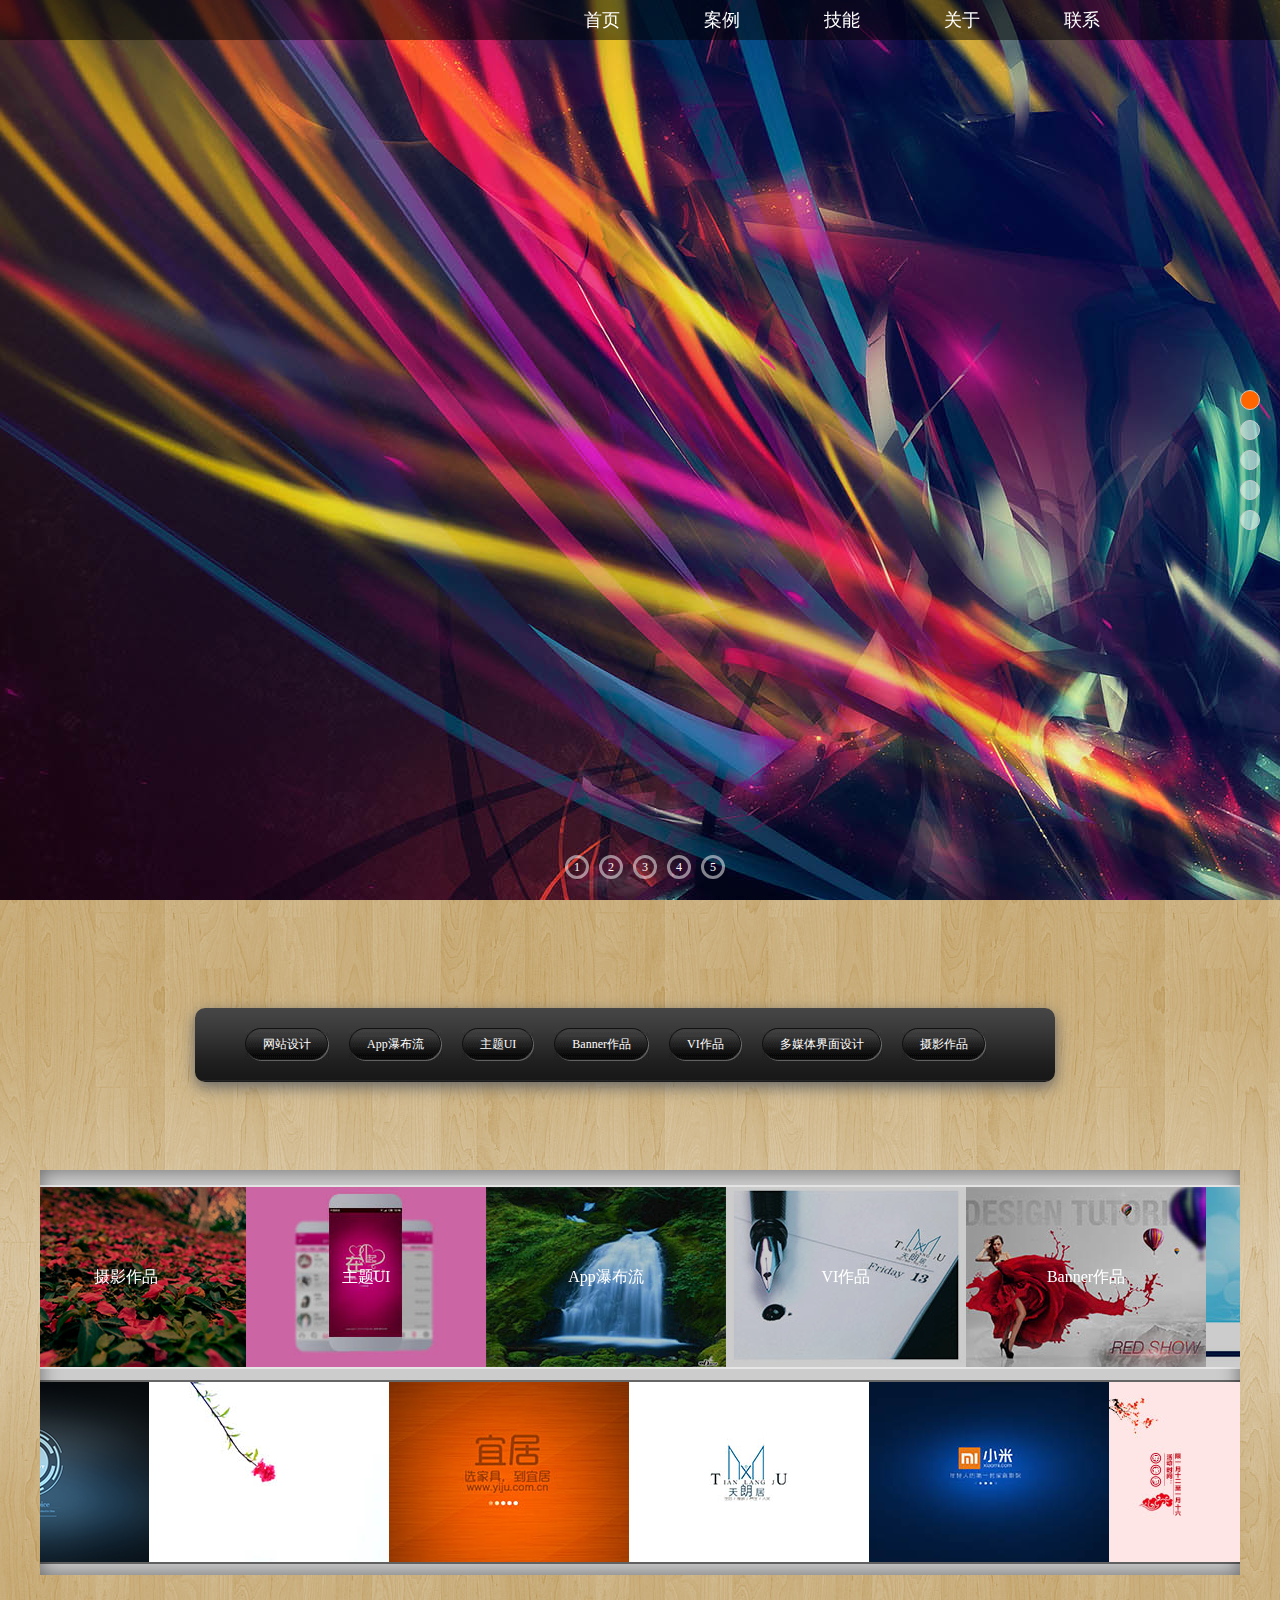
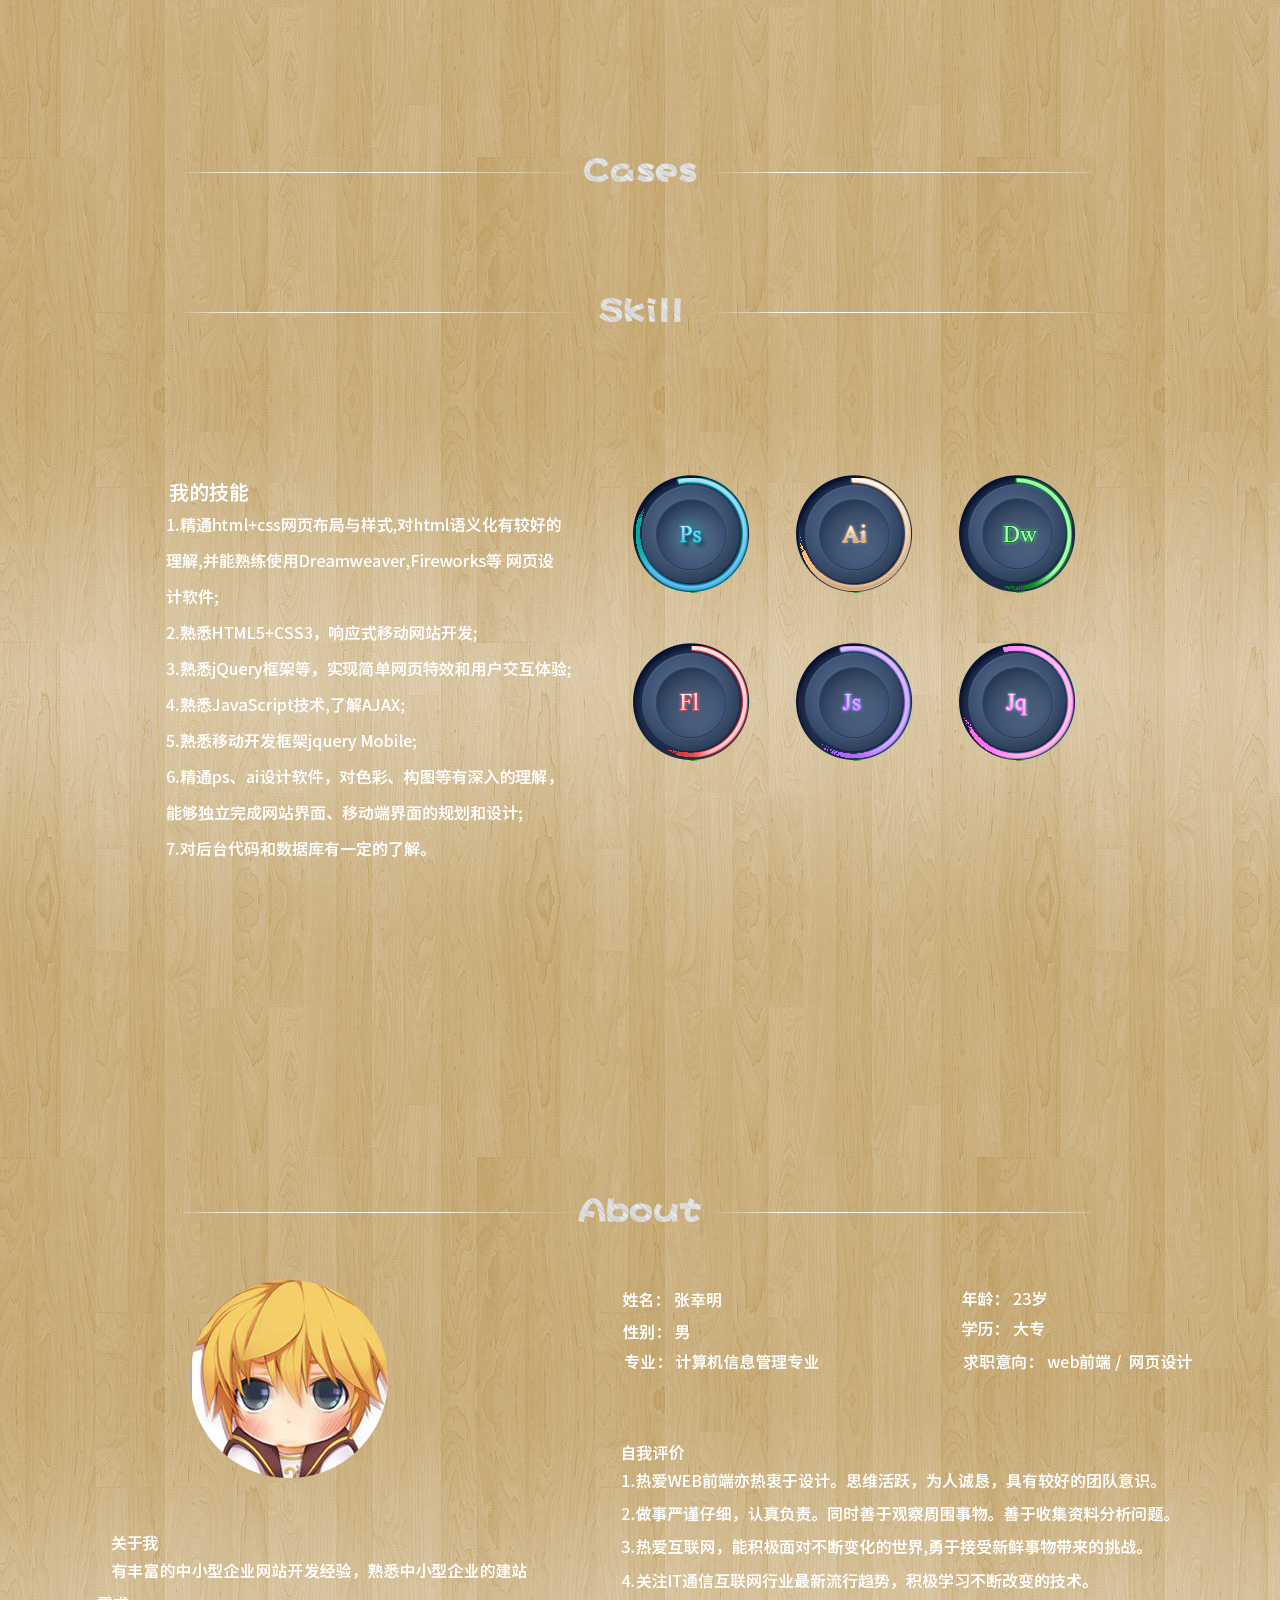
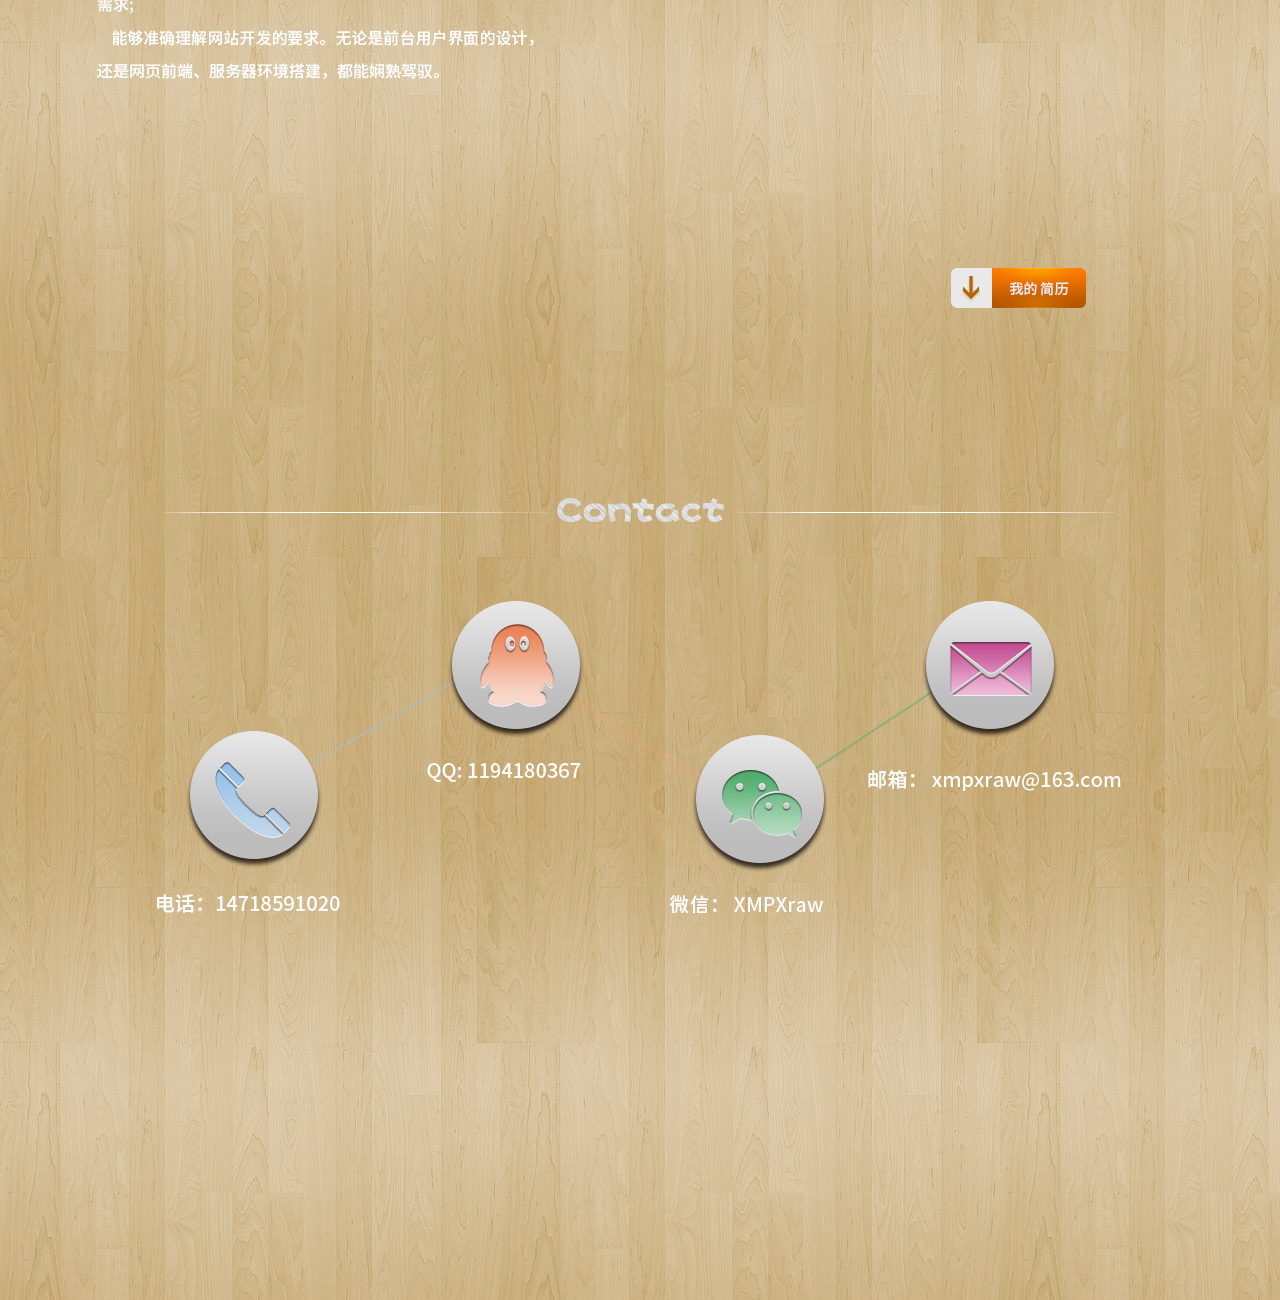
==== index.html @ d42488a0 "上传" ====
<!doctype html>
<html>
<head>
<meta charset="utf-8">
<title>张幸明--个人网站</title>
	<link rel="stylesheet" href="css/index.css" type="text/css">
	<script type="text/javascript" src="javascript/jquery-1.11.1.min.js"></script>
    <script type="text/javascript" src="javascript/jquery-1.7.2.min.js"></script>
	<script type="text/javascript" src="javascript/jquery.mousewheel.min.js"></script>
    <script type="text/javascript" src="javascript/index.js"></script>
    <link rel="shortcut icon" href="bitbug_favicon.ico">
</head>
<body>
	<div class="con">
<!--页面一开始-->
    	<div class="page1">
        	
        	<ul>
            	<li><img src="images/banner01.jpg" width="1920" height="1200"></li>
                <li><img src="images/banner02.jpg" width="1920" height="1200"></li>
                <li><img src="images/banner03.jpg" width="1920" height="1200"></li>
                <li><img src="images/banner04.jpg" width="1920" height="1200"></li>
                <li><img src="images/banner05.jpg" width="1920" height="1200"></li>
            </ul>
            <ol class="pgOl">
            	<li class="pgolLi">1</li>
            	<li>2</li>
            	<li>3</li>
            	<li>4</li>
            	<li>5</li>
            </ol>
        </div>
<!--页面一结束-->
         
<!--页面二开始-->   
    	<div class="page2">
        <div class="pg2C"><img src="images/cases.png" width="960" height="60"></div>
        <!--滑动门导航开始-->
        	<div class="nav02">
                <ul>                    
                    <li><a href="#" class="aa"><span>网站设计</span></a></li>                   
                    <li><a href="ppl.html" target="_blank"><span>App瀑布流</span></a></li>
                    <li><a href="app--zhanshi.html" target="_blank" ><span>主题UI</span></a></li>
                    <li><a href="#" class="ee"><span>Banner作品</span></a></li>
                    <li><a href="#" class="dd"><span>VI作品</span></a></li>
                    <li><a href="#" class="hh"><span>多媒体界面设计</span></a></li>
                    <li class="navLi07"><a href="photo.html" target="_blank"><span>摄影作品</span></a></li>
                </ul>
                <figure>
                	<audio src="images/music/a1.mp3"></audio>
                    <audio src="images/music/a2.mp3"></audio>
                    <audio src="images/music/a3.mp3"></audio>
                    <audio src="images/music/a4.mp3"></audio>
                    <audio src="images/music/a5.mp3"></audio>
                    <audio src="images/music/a6.mp3"></audio>
                    <audio src="images/music/a7.mp3"></audio>
                </figure>
		  </div>
           <!--滑动门导航结束-->
        	<div class="pg2Zp">            
            	<div class="pg2Up">
                 <!--无缝链接导航1开始-->
                    <ul class="pg2Up01">
                        <li><a href="photo.html" class="a"><img src="images/small-banner-01.jpg" width="240" height="180"><p>摄影作品</p></a><div class="heise"></div></li>
                        <li><a href="app--zhanshi.html" class="b"><img src="images/small-banner-02.jpg" width="240" height="180"><p>主题UI</p></a><div class="heise"></div></li>
                        <li><a href="ppl.html" class="c"><img src="images/small-banner-03.jpg" width="240" height="180"><p>App瀑布流</p></a><div class="heise"></div></li>
                        <li><a href="javascript:;" class="d"><img src="images/small-banner-04.jpg" width="240" height="180"><p>VI作品</p></a><div class="heise"></div></li>
                        <li><a href="javascript:;" class="e"><img src="images/small-banner-05.jpg" width="240" height="180"><p>Banner作品</p></a><div class="heise"></div></li>
                        <li><a href="javascript:;" class="f"><img src="images/small-banner-06.jpg" width="240" height="180"><p>网站设计</p></a><div class="heise"></div></li>
                        <li><a href="javascript:;" class="h"><img src="images/small-banner-07.jpg" width="240" height="180"><p>多媒体界面设计</p></a><div class="heise"></div></li>
                    </ul>
                    <!--无缝链接导航1结束-->
                    <!--无缝链接导航2开始-->
                    <ul class="pg2Up02">
                        <li><a href="photo.html" class="a"><img src="images/small-banner02-1.jpg" width="240" height="180"></a></li>
                        <li><a href="ppl.html" class="c"><img src="images/small-banner02-2.jpg" width="240" height="180"></a></li>
                        <li><a href="javascript:;" class="d"><img src="images/small-banner02-3.jpg" width="240" height="180"></a></li>
                        <li><a href="javascript:;" class="h"><img src="images/small-banner02-4.jpg" width="240" height="180"></a></li>
                        <li><a href="javascript:;" class="e"><img src="images/small-banner02-5.jpg" width="240" height="180"></a></li>
                        <li><a href="app--zhanshi.html" class="b"><img src="images/small-banner02-6.jpg" width="240" height="180"></a></li>
                        <li><a href="javascript:;" class="f"><img src="images/small-banner02-7.jpg" width="240" height="180"></a></li>
                    </ul>
                    <!--无缝链接导航2结束-->
                </div>
           
            </div>
<!--vi作品展示开始-->
                <div class="showVi">
                	<a href="javascript:;" class="showviTc">退出</a>
                  	<ul class="showviUl">
						<li>
                        	<a href="images/app-bigger-01.jpg">
                       		 	<img src="images/app-small-01.jpg" width="168" height="124">
                        	</a><br>
						</li> 
                        <li>
                        	<a href="images/app-bigger-02.jpg">
                       		 	<img src="images/app-small-02.jpg" width="168" height="124">
                        	</a><br>
						</li> 
                        <li>
                        	<a href="images/app-bigger-03.jpg">
                       		 	<img src="images/app-small-03.jpg" width="168" height="124">
                        	</a><br>
						</li> 
                        <li>
                        	<a href="images/app-bigger-04.jpg">
                       		 	<img src="images/app-small-04.jpg" width="168" height="124">
                        	</a><br>
						</li>
                        <li>
                        	<a href="images/app-bigger-05.jpg">
                       		 	<img src="images/app-small-05.jpg" width="168" height="124">
                        	</a><br>
						</li> 
                        <li>
                        	<a href="images/app-bigger-06.jpg">
                       		 	<img src="images/app-small-06.jpg" width="168" height="124">
                        	</a><br>
						</li> 
                        <li>
                        	<a href="images/app-bigger-07.jpg">
                       		 	<img src="images/app-small-07.jpg" width="168" height="124">
                        	</a><br>
						</li> 
                        <li>
                        	<a href="images/app-bigger-08.jpg">
                       		 	<img src="images/app-small-08.jpg" width="168" height="124">
                        	</a><br>
						</li> 
                        <li>
                        	<a href="images/app-bigger-09.jpg">
                       		 	<img src="images/app-small-09.jpg" width="168" height="124">
                        	</a><br>
						</li> 
                        <li>
                        	<a href="images/app-bigger-10.jpg">
                       		 	<img src="images/app-small-10.jpg" width="168" height="124">
                        	</a><br>
						</li> 
                        <li>
                        	<a href="images/app-bigger-11.jpg">
                       		 	<img src="images/app-small-11.jpg" width="168" height="124">
                        	</a><br>
						</li> 
                        <li>
                        	<a href="images/app-bigger-12.jpg">
                       		 	<img src="images/app-small-12.jpg" width="168" height="124">
                        	</a><br>
						</li> 
                         <li>
                        	<a href="images/app-bigger-13.jpg">
                       		 	<img src="images/app-small-13.jpg" width="168" height="124">
                        	</a><br>
						</li> 
					</ul> 
                </div>
<!--vi作品展示结束-->
<!--多媒体用户界面作品展示开始-->
		<div class="showXm">
        	<div class="showXm02">
                <a href="javascript:;" class="showxmTc">退出</a>
                <ul class="showxmUl01">
                    <li><img src="images/xiaomi-01.jpg" width="687" height="388"></li>
                    <li><img src="images/xiaomi-02.jpg" width="687" height="388"></li>
                    <li><img src="images/xiaomi-03.jpg" width="687" height="388"></li>
                    <li><img src="images/xiaomi-04.jpg" width="687" height="388"></li>
                    <li><img src="images/xiaomi-05.jpg" width="687" height="388"></li>
                    <li><img src="images/xiaomi-06.jpg" width="687" height="388"></li>
                    <li><img src="images/xiaomi-07.jpg" width="687" height="388"></li>
                    <li><img src="images/xiaomi-08.jpg" width="687" height="388"></li>
                    <li><img src="images/xiaomi-09.jpg" width="687" height="388"></li>
                    <li><img src="images/xiaomi-10.jpg" width="687" height="388"></li>
                    <li><img src="images/xiaomi-11.jpg" width="687" height="388"></li>
                </ul>              
                <ul class="showxmUl02">
                	<li></li>
                	<li></li>
                	<li></li>
                	<li></li>
                	<li></li>
                	<li></li>
                	<li></li>
                	<li></li>
                	<li></li>
                	<li></li>
                	<li></li>
                </ul>            
            </div>
        </div>
<!--多媒体用户界面作品展示结束-->   
<!--网页作品展示开始-->
		<div class="showWangye">
        	<a href="javascript:;" class="showwangyeTc">退出</a>
            <div class="wangyeZs">
            	<ul class="wangyezsUl01">
                	<li><img src="images/wy--01.png" width="667" height="384"></li>
                    <li><img src="images/wy--02.png" width="667" height="384"></li>
                    <li><img src="images/wy--03.png" width="667" height="384"></li>
                    <li><img src="images/wy--04.png" width="667" height="384"></li>
                    <li><img src="images/wy--05.png" width="667" height="384"></li>
                    <li><img src="images/wy--06.png" width="667" height="384"></li>
                    <li><img src="images/wy--07.png" width="667" height="384"></li>
                </ul>
                <ul class="wangyezsUl02">
                	<li></li>
                	<li></li>
                	<li></li>
                	<li></li>
                    <li></li>
                    <li></li>
                    <li></li>
                </ul>            
            </div>
        </div>
<!--网页作品展示结束--> 
<!--banner作品展示开始-->
		<div class="showBanner">
        	<a href="javascript:;" class="showbannerTc">退出</a>
            <div class="bannerZs">
            	<ul class="bannerUl01">
                	 <li class="b1">
                        	<a href="images/bannerzhanshi/big--banner01.png">
                   		 	<img src="images/bannerzhanshi/small--banner01.png" width="175" height="140"> </a><br>
						</li> 
                  <li class="b2">
                        	<a href="images/bannerzhanshi/big--banner02.png">
                   		 	<img src="images/bannerzhanshi/small--banner02.png" width="175" height="140"> </a><br>
						</li> 
                  <li class="b3">
                        	<a href="images/bannerzhanshi/big--banner03.png">
                   		 	<img src="images/bannerzhanshi/small--banner03.png" width="175" height="140"> </a><br>
						</li> 
                  <li class="b4">
                        	<a href="images/bannerzhanshi/big--banner04.png">
                   		 	<img src="images/bannerzhanshi/small--banner04.png" width="175" height="140"> </a><br>
						</li> 
                  <li class="b5">
                        	<a href="images/bannerzhanshi/big--banner05.png">
                   		 	<img src="images/bannerzhanshi/small--banner05.png" width="175" height="140"> </a><br>
						</li> 
                  <li class="b6">
                        	<a href="images/bannerzhanshi/big--banner06.png">
                   		 	<img src="images/bannerzhanshi/small--banner06.png" width="175" height="140"> </a><br>
						</li> 
                  <li class="b7">
                        	<a href="images/bannerzhanshi/big--banner07.png">
                   		 	<img src="images/bannerzhanshi/small--banner07.png" width="175" height="140"> </a><br>
						</li> 
                </ul> 
<!--               
              <div><img src="images/bannerzhanshi/big--01.png" width="457" height="295"></div>
              <div><img src="images/bannerzhanshi/big--02.png" width="332" height="451"></div>
              <div><img src="images/bannerzhanshi/big--06.png" width="828" height="285"></div>
              <div><img src="images/bannerzhanshi/big--07.png" width="827" height="195"></div>
         -->       
          </div>
        </div>
<!--banner作品展示结束-->                     
   	  </div>
<!--页面二结束-->
      
<!--页面三开始-->
    	<div class="page3">
     		<div class="pg3s"><img src="images/skill-02.png" width="960" height="60"></div>
        	<div class="pg3Wz">
       	   		 <img src="images/jinengwenzi.png" width="429" height="411"> </div>
            <div class="jinengtiao">
					<ul class="jn1">
						<li></li>
						<li></li>
						<li></li>
					</ul>
					<ul class="jn2">
						<li></li>
						<li></li>
						<li></li>
					</ul>
					<ul class="jn3">
						<li></li>
						<li></li>
						<li></li>
					</ul>
					<ul class="jn4">
						<li></li>
						<li></li>
						<li></li>
					</ul>
					<ul class="jn5">
						<li></li>
						<li></li>
						<li></li>
					</ul>
					<ul class="jn6">
						<li></li>
						<li></li>
						<li></li>
					</ul>
			</div>
        </div>
<!--页面三结束-->
      
<!--页面四开始-->
    	<div class="page4">
       	  <div class="pg4A"><img src="images/about.png" width="960" height="60"></div>
            <div class="pg4Jn"><img src="images/jinengzhanshi.png" width="1224" height="466"></div>
          <div class="pg4Tx"></div>
          <div class="jianLi"><a href="zhangxingming--resume.docx"><img src="images/anniu.png" width="140" height="45"></a></div>
      </div>
<!--页面四结束-->

<!--页面五开始-->
    	<div class="page5">
     		<div class="pg5C"><img src="images/contact.png" width="960" height="60"></div>
            <div class="pg5Tb">
            	<div class="pg5Tel"></div>
            	<div class="pg5Qq"></div>
            	<div class="pg5Weixin"></div>
            	<div class="pg5Email"></div>
          </div>
        </div>
<!--页面五结束-->
</div> 

<!--侧边小圆点开始-->  
    <ol class="yuanDian">
    	<li class="current"></li>
    	<li></li>
    	<li></li>
    	<li></li>
        <li></li> 
    </ol>
<!--侧边小圆点结束-->  
	
<!--导航开始-->
    <div class="nav">
		<ul class="navUl">
        	<li>首页</li>
        	<li>案例</li>
            <li>技能</li>
            <li>关于</li>
            <li>联系</li>
        </ul>
    </div>	
<!--导航开始-->
    

    
    </div> 
	</body>
</html>
---- css/index.css ----
* { margin: 0; padding: 0; list-style: none; }
	ul{ list-style:none;}
	img { display: block; }
	a { text-decoration: none;}
	body { overflow:hidden;/*清除滚动条*/background: url(../images/background.jpg); }
	.con { width: 100%; transition: all 1s;}
/*侧边小圆点开始*/
	.yuanDian { position:fixed; right:20px; top: 50%; margin: -60px 0 0 0; }
	.yuanDian li { width: 18px; height: 18px; border-radius: 50%; border:1px solid #ccc; background: rgba(255,255,255,0.5); cursor:pointer; margin: 0 0 10px 0; }
	.yuanDian .current { background: #FF6600; }
/*侧边小圆点结束*/
/*第一页开始*/	
	 .page1 { background: #036; width: 100%; height: 100%; overflow: hidden; position: relative;}
	 .page1 ul li { width: 75%; height: 100%; float: left; text-align: center; margin: 0 auto; position: absolute; display: none; }
	 .pgOl { width: 170px;  position: absolute; top: 95%; left: 50%; margin-left: -85px; }
	 .pgOl li { width: 18px; height: 18px; float: left; border-radius: 50%; border:3px solid rgba(255,255,255,0.5); margin: 0 0 0 10px; text-align: center; line-height: 18px; cursor: pointer; font-size: 12px; color: #fff;}
	 .pgOl li:hover { background: rgba(255,255,255,0.5); }
	 .pgolCurrent {background: rgba(255,255,255,0.5);}
	  	
/*第一页结束*/
	
/*第二页开始*/	
	 .con .page2 { width: 100%; height: 100%; position: relative;}
	 .con .pg2C { width: 960px; height: 60px; position: absolute; bottom: 0px; left: 50%; margin: 0 0 0 -480px; }
/*滑动门导航开始*/
	 .nav02 ul li{ float:left; margin:0 10px; text-align: center; line-height: 54px; }
	 .nav02 a{ color:#fff; text-decoration:none; font-size:12px;}
	 .nav02{ width: 820px; height: 54px; background: url(../images/weixin.jpg) repeat-x; position: absolute; top: 12%; right: 50%;  margin: 0 -415px 0 0; padding: 20px 0 0 40px; border-radius: 10px; box-shadow: 0px 5px 15px #666;}
	 .nav02 ul li a,.nav02 ul li span{ height: 33px; display: block; line-height: 33px; background: url(../images/weixin.png) no-repeat;}
	 .nav02 ul li a{ background-position:0 -192px; padding-left:18px;}
	 .nav02 ul li a span{ background-position:right -192px; padding-right:18px;}
	 .nav02 ul li a:active{ background-position:0 -144px;}
	 .nav02 ul li a:active span{ background-position:right -144px;}
/*滑动门导航结束*/
/*第二页无缝连接1开始*/	
	.pg2Zp { width: 1200px; height: 390px; background: #CCC; position: relative; top: 30%; left: 50%; box-shadow:0 0 20px #666 inset; overflow: hidden; padding: 15px 0 0 0; margin: 0 0 0 -600px;}
	.pg2Up { width: 1200px; height: 180px; border:2px solid rgba(255,255,255,0.5); position: relative;}
	.pg2Up .pg2Up01 { width: 2880px; overflow: hidden; position: absolute;}
	.pg2Up .pg2Up01 li { width: 240px; height: 180px; float: left; position: relative; cursor: pointer; }
	.pg2Up .pg2Up01 li .heise { width: 240px; height: 180px; background:rgba(0,0,0,0.2); position:absolute; top:0; left:0; z-index: 997;}
	.pg2Up .pg2Up01 li p { position: absolute; font-weight: bold; color: #fff; z-index: 998; font-weight: normal; width: 240px; height: 180px; line-height: 180px; text-align:center; left: 0; top: 0; }
	.pg2Up .pg2Up01 li a { width: 240px; height: 180px; display: block;}

/*第二页无缝连接1结束*/
/*第二页无缝连接2开始*/
	.pg2Up02 { width: 2880px; overflow: hidden; position: absolute; top: 193px; left: 0px; border:2px solid rgba(0,0,0,0.5); }
	.pg2Up .pg2Up02 li { width: 240px; height: 180px; float: left; cursor: pointer; }
/*第二页无缝连接1结束*/
/*vi作品展示*/	
	.pg2Up ul li a { width: 240px; height: 180px; display: block; color: #000;}
	.showVi { width: 100%; height: 100%; background: url(../images/background.jpg); position: fixed; z-index: 999; left: 0; top: 100%;  display: none;}
	.showVi .showviTc { width: 80px; height: 40px; background: rgba(255,255,255,0.5); border-radius: 10px; position: absolute; bottom: 5%; right: 10%; text-align: center; line-height: 40px; color: #000;}
	.showviTc:hover { background: #FF6600;}
	.showviUl { width: 1200px; height: auto; margin: 100px auto; }
	.showviUl li { width: 168px; height: 124px; float: left; margin: 0 0 30px 30px; border:5px solid rgba(255,255,255,0.5); border-radius: 5px; }
	.showGs { position: absolute; top: 0; left: 0;}
/*vi作品展示结束*/

/*多媒体用户界面作品展示*/	
	.pg2Up ul li a { width: 240px; height: 180px; display: block; color: #000;}
	.showXm { width: 100%; height: 100%; background: url(../images/background.jpg); position: fixed; z-index: 999; left: 0; top: 100%;  display: none;}
	.showXm02 { width: 832px; height: 550px; background: url(../images/u0.png) no-repeat; margin: 50px auto; padding: 75px 0 0 168px;}	
	.showXm02 .showxmUl01 li { width: 687px; height: 388px; float: left; cursor: pointer;}
	.showXm .showxmTc { width: 80px; height: 40px; background: rgba(255,255,255,0.5); border-radius: 10px; position: absolute; bottom: 5%; right: 10%; text-align: center; line-height: 40px; color: #000; }
	.showxmTc:hover { background: #FF6600;}
	.showXm02 .showxmUl01 { width: 687px; height: 388px; overflow: hidden;}
	.showxmUl02 { position: absolute; top: 518px; left: 50%; margin: 0 0 0 -75px;} 
	.showxmUl02 li { width: 5px; height: 5px; border-radius: 50%;  margin: 0 0 0 5px; cursor: pointer; color: #fff; float: left; border: 2px solid rgba(255,255,255,0.5); }
	.showxmLic { width: 10px; height: 10px; background: rgba(255,255,255,0.6);}
/*多媒体用户界面作品展示结束*/
/*网页作品展示*/	
	.showWangye { background: #fff;width: 100%; height: 100%; position: fixed; z-index: 999; left: 0; top: 100%;  display: none;}
	.showWangye .showwangyeTc { width: 80px; height: 40px; background: #FF6600; border-radius: 10px; position: absolute; bottom: 5%; right: 10%; text-align: center; line-height: 40px; color: #fff; z-index: 1200; }
	.showwangyeTc:hover { background: #FF6600; color: #000;}
	.wangyeZs { background: url(../images/pingguo.jpg) no-repeat; width: 1000px; height: 644px; margin: 0 auto;cursor: pointer; position: relative;}
	.wangyezsUl01 { width: 687px; height: 388px; position: absolute; top: 102px; left: 167px; overflow: hidden;	}
	.wangyezsUl01 li { width: 687px; height: 388px; float: left; cursor: pointer;}
	.wangyezsUl02 { position: absolute; top: 497px; left: 23%; margin: 0 0 0 -75px;} 
	.wangyezsUl02 li { width: 8px; height: 8px; border-radius: 50%;  margin: 0 0 0 5px; cursor: pointer; color: #fff; float: left; border: 1px solid rgba(255,255,255,0.5); }
	.showwyLic { width: 10px; height: 10px; background: rgba(255,255,255,0.6);}
/*网页作品展示结束*/
/*banner作品展示*/	
	.showBanner { background: url(../images/background.jpg); width: 100%; height: 100%; position: fixed; z-index: 999; left: 0; top: 100%;  display: none;}
	.showbannerTc { width: 80px; height: 40px; background: rgba(255,255,255,0.5); border-radius: 10px; position: absolute; bottom: 5%; right: 10%; text-align: center; line-height: 40px; color: #000; z-index: 1200; }
	.showbannerTc:hover { background: #FF6600; color: #fff;}
	.bannerZs { width: 800px; height: auto; margin: 100px auto; }
	.bannerUl01 { width: 800px; height: auto; margin: 100px auto; }
	.bannerUl01 li { width: 175px; height: 140px; float: left; margin: 0 0 30px 30px; border:5px solid rgba(255,255,255,0.5); border-radius: 5px; }
	.big01,.big02,.big03,.big04,.big05,.big06,.big07 { position: absolute; top: 0; left: 0; display: none;}
/*banner作品展示结束*/
/*第三页展示开始*/
	.pg3s { width: 960px; height: 60px; position: absolute; top: 80px; left: 50%; margin: 0 0 0 -480px; }	
	/*文字控制*/
	.con .page3 { width: 100%; height: 100%; position: relative; }
	.pg3Wz { width: 429px; height: 411px;  position: absolute; top: 30%; left: 13%; color: #fff;  }
	/*.pg3Wz h2 { color: #FF7A00; font-weight: bold; font-family: Geneva, sans-serif;}
	.pg3Wz p { line-height: 30px; font-weight: 200; font-family: "宋体";}*/
	/*文字控制结束*/ 
	.jinengtiao{width:455px;height:350px; position:absolute;right:15%;top:25%}
	.jinengtiao ul{width:117px;height:118px;float:left;margin-left:46px;margin-top:50px;position:relative}
	.jinengtiao ul.jn1,.jinengtiao ul.jn4{margin-left:0}
	.jinengtiao ul li{position:absolute;top:0;left:0}
	.jinengtiao ul li:nth-child(1){width:117px;height:118px;background:url(../images/skill.png)}
	.jinengtiao ul li:nth-child(2){width:112px;height:113px;left:3px;top:3px;-moz-animation:zhuan 4.5s linear 0s infinite;-webkit-animation:zhuan 4.5s linear 0s infinite;-ms-animation:zhuan 4.5s linear 0s infinite;-o-animation:zhuan 4.5s linear 0s infinite}
	.jinengtiao ul li:nth-child(3){width:99px;height:101px;left:9px;top:9px}
	.jinengtiao ul.jn1 li:nth-child(2){background:url(../images/skill.png) -117px 0}
	.jinengtiao ul.jn2 li:nth-child(2){background:url(../images/skill.png) -229px 0}
	.jinengtiao ul.jn3 li:nth-child(2){background:url(../images/skill.png) -1px -118px;left:1px}
	.jinengtiao ul.jn4 li:nth-child(2){background:url(../images/skill.png) -117px -118px}
	.jinengtiao ul.jn5 li:nth-child(2){background:url(../images/skill.png) -229px -118px}
	.jinengtiao ul.jn6 li:nth-child(2){background:url(../images/skill.png) 0 -233px}
	.jinengtiao ul.jn1 li:nth-child(3){background:url(../images/skill.png) -117px -233px}
	.jinengtiao ul.jn2 li:nth-child(3){background:url(../images/skill.png) -235px -232px}
	.jinengtiao ul.jn3 li:nth-child(3){background:url(../images/skill.png) -6px -348px}
	.jinengtiao ul.jn4 li:nth-child(3){background:url(../images/skill.png) -111px -347px}
	.jinengtiao ul.jn5 li:nth-child(3){background:url(../images/skill.png) -216px -347px}
	.jinengtiao ul.jn6 li:nth-child(3){background:url(../images/skill.png) -321px -344px}
	@-webkit-keyframes zhuan{from{transform:rotate(0)}
	to{transform:rotate(360deg)}
	}
	@-moz-keyframes zhuan{from{transform:rotate(0)}
	to{transform:rotate(360deg)}
	}
	@-ms-keyframes zhuan{from{transform:rotate(0)}
	to{transform:rotate(360deg)}
	}
	@-o-keyframes zhuan{from{transform:rotate(0)}
	to{transform:rotate(360deg)}
}
/*第三页展示结束*/
/*第四页展示开始*/
	.page4 { width: 100%; height: 100%; position: relative; }
	.pg4A { width: 960px; height: 60px; position: absolute; top: 80px; left: 50%; margin: 0 0 0 -480px;}
	.pg4Jn { width: 1224px; height: 502px; position: absolute; top: 150px; left: 50%; margin: 0 0 0 -612px; cursor: pointer;} 
	.pg4Tx { background: url(../images/wo-2.png) no-repeat; width: 203px; height: 198px; position: absolute; top: 180px; left: 187px; cursor: pointer; transition: all 1s; }
	.pg4Tx:hover { background: url(../images/wo.png) no-repeat; -moz-transform:rotate(720deg); -ms-transform:rotate(720deg); -o-transform:rotate(720deg); -webkit-transform:rotate(720deg); transform:rotate(720deg);}
	.jianLi { width: 140px; height: 45px; position: absolute; bottom: 10%; right: 15%; cursor: pointer;}
	.jianLi a { width: 140px; height: 45px; display: block; }
/*第四页展示结束*/
/*第五页展示开始*/
	.con .page5 { width: 100%; height: 100%; position: relative;}
	.pg5C { width: 960px; height: 60px; position: absolute; top: 80px; left: 50%; margin: 0 0 0 -480px;}
	.pg5Tb { width: 1000px; height: 400px; position: absolute; top: 190px; left: 50%; margin: 0 0 0 -500px; position: relative;}
	.pg5Tb .pg5Tel { background: url(../images/phone.png) no-repeat; width: 300px; height: 235px; position: absolute; top: 88px; left: 15px; cursor: pointer; }
	.pg5Tb .pg5Qq { background: url(../images/qq.png) no-repeat; width: 300px; height: 235px; position: absolute; top: 10px; left: 276px; cursor: pointer;}
	.pg5Tb .pg5Weixin { background: url(../images/weixin02.png) no-repeat; width: 300px; height: 235px; position: absolute; top: 88px; left: 530px; cursor: pointer;}
	.pg5Tb .pg5Email { background: url(../images/email.png) no-repeat; width: 300px; height: 235px; position: absolute; top: 10px; left: 708px; cursor: pointer;}
	.pg5Line01 { position: absolute; top: 115px; left: 237px;}
	.pg5Line02 { position: absolute; top: 115px; left: 878px;}

/*第五页展示结束*/

	/*导航开始*/
	.nav { position: fixed; top: 0; left: 0; width: 100%; height: 40px; background: rgba(0,0,0,0.5);}
	.nav .navUl { position: absolute; right:10%; top: 0; }
	.nav .navUl li { width: 100px; height: 40px; float: left; font-size: 18px; color: #FFF; margin: 0 20px 0 0; text-align: center; line-height: 40px; cursor: pointer; border-radius: 5px;}
	.nav .navUl li:hover { background: #FF6600; color: #000;}
	.nav .navUl li a { width: 70px; height: 40px; line-height: 40px; display: block; color: #FFF;}
	.nav .navUl .nuCurrent { background: #FF6600; }
	/*导航结束*/
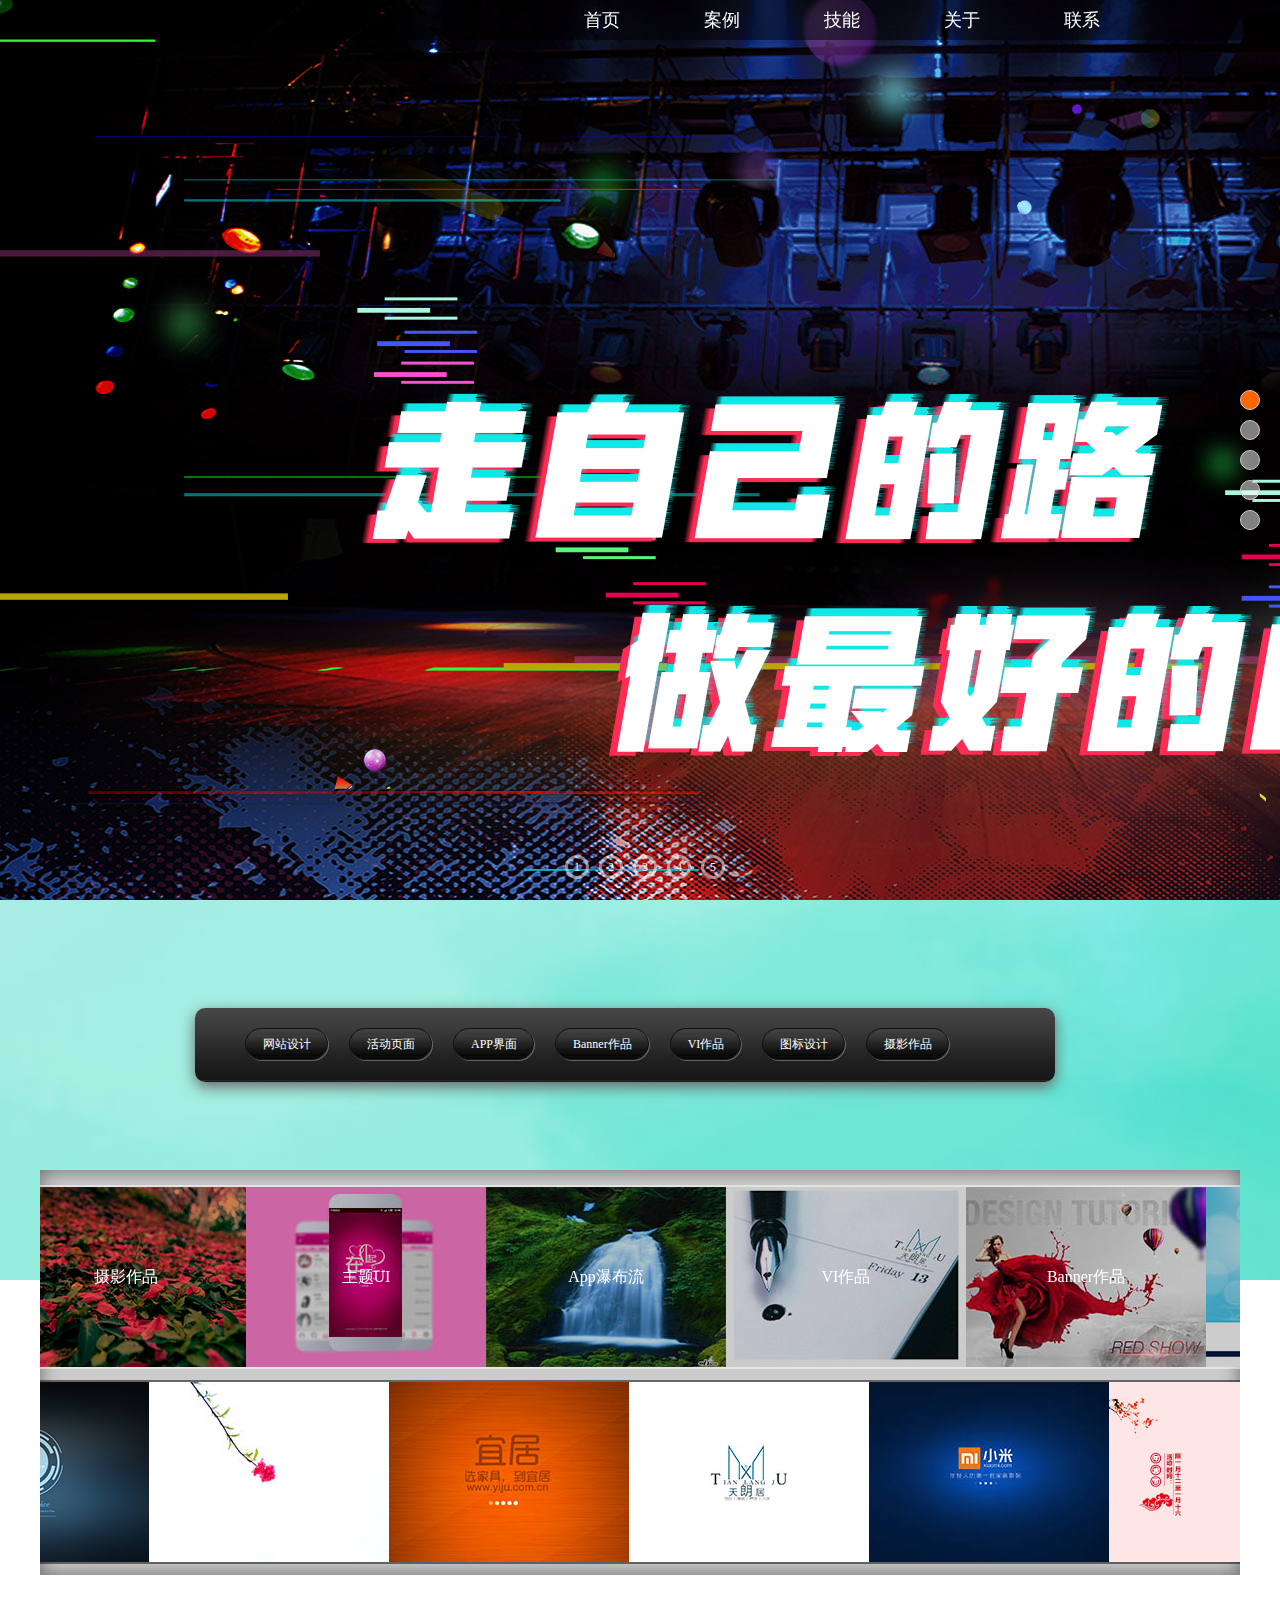
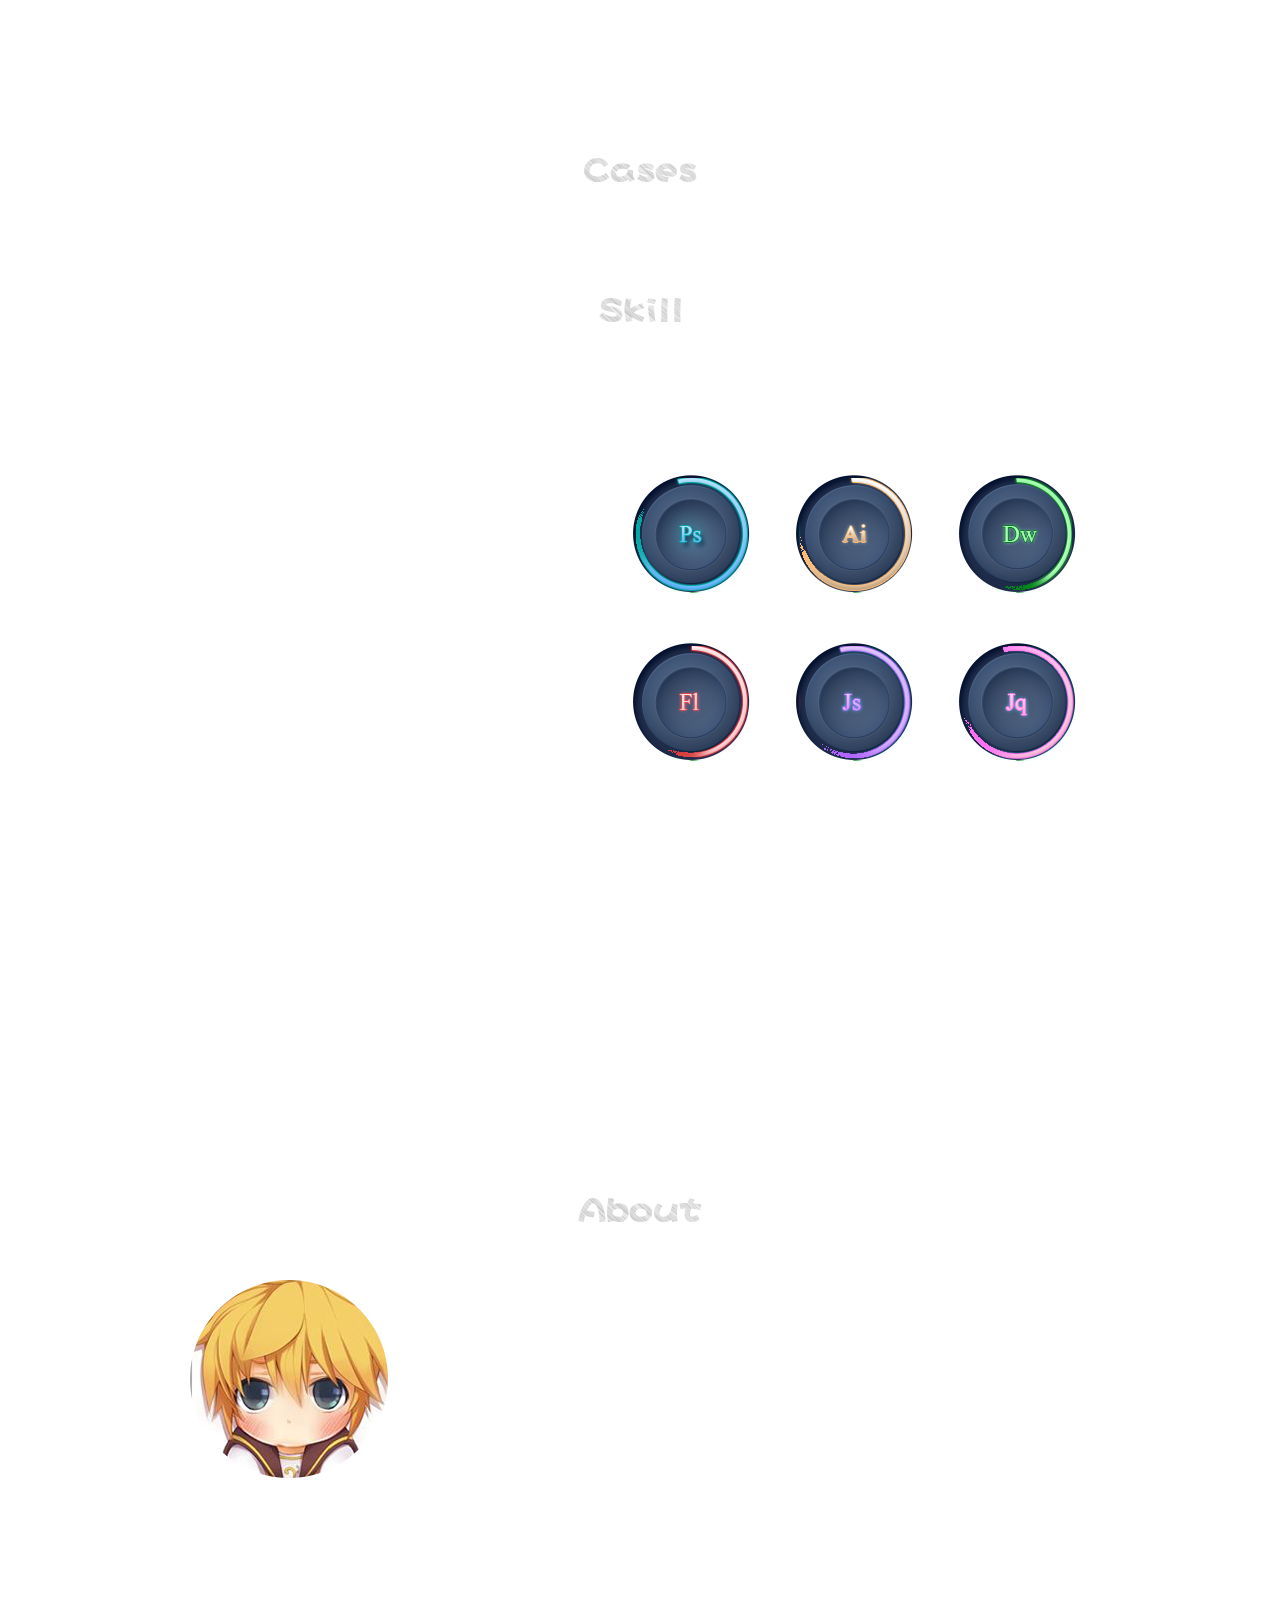
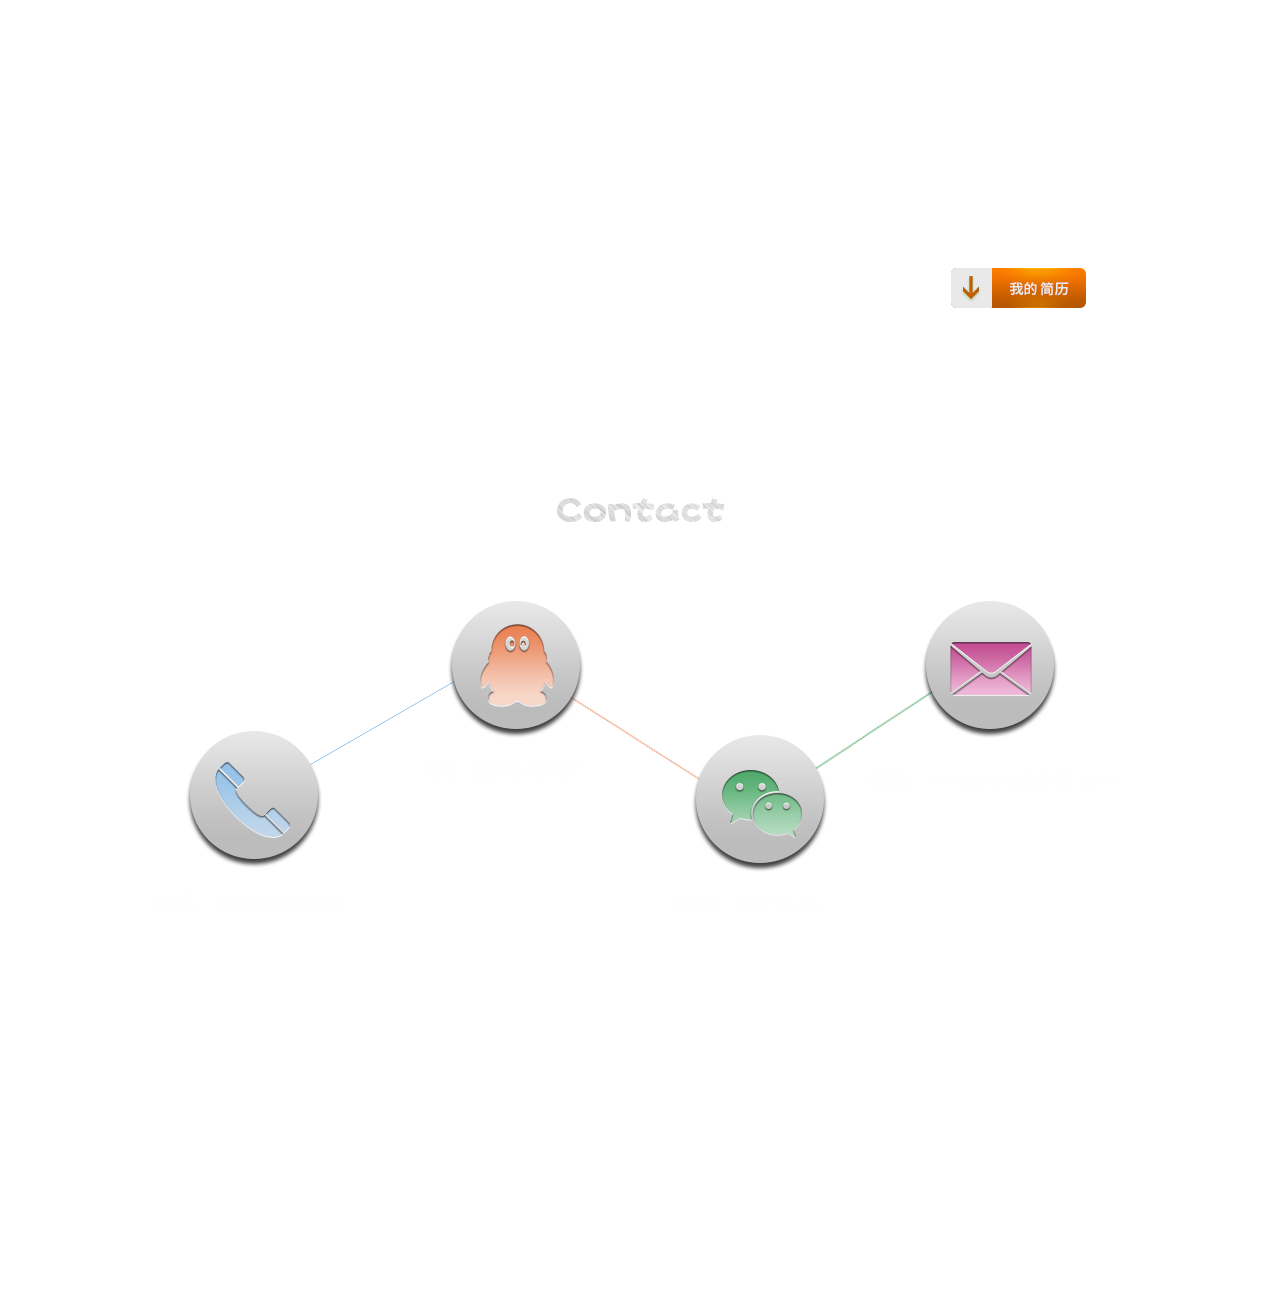
==== commit 1df1565b: "master" ====
--- a/index.html
+++ b/index.html
@@ -1,351 +1,444 @@
 <!doctype html>
 <html>
 <head>
-<meta charset="utf-8">
-<title>张幸明--个人网站</title>
-	<link rel="stylesheet" href="css/index.css" type="text/css">
-	<script type="text/javascript" src="javascript/jquery-1.11.1.min.js"></script>
+    <meta charset="utf-8">
+    <title>陈洁--个人网站</title>
+    <link rel="stylesheet" href="css/index.css" type="text/css">
+    <script type="text/javascript" src="javascript/jquery-1.11.1.min.js"></script>
     <script type="text/javascript" src="javascript/jquery-1.7.2.min.js"></script>
-	<script type="text/javascript" src="javascript/jquery.mousewheel.min.js"></script>
+    <script type="text/javascript" src="javascript/jquery.mousewheel.min.js"></script>
     <script type="text/javascript" src="javascript/index.js"></script>
     <link rel="shortcut icon" href="bitbug_favicon.ico">
 </head>
 <body>
-	<div class="con">
-<!--页面一开始-->
-    	<div class="page1">
-        	
-        	<ul>
-            	<li><img src="images/banner01.jpg" width="1920" height="1200"></li>
-                <li><img src="images/banner02.jpg" width="1920" height="1200"></li>
-                <li><img src="images/banner03.jpg" width="1920" height="1200"></li>
-                <li><img src="images/banner04.jpg" width="1920" height="1200"></li>
-                <li><img src="images/banner05.jpg" width="1920" height="1200"></li>
-            </ul>
-            <ol class="pgOl">
-            	<li class="pgolLi">1</li>
-            	<li>2</li>
-            	<li>3</li>
-            	<li>4</li>
-            	<li>5</li>
-            </ol>
-        </div>
-<!--页面一结束-->
-         
-<!--页面二开始-->   
-    	<div class="page2">
+<div class="con">
+    <!--页面一开始-->
+    <div class="page1">
+
+        <ul>
+            <li><img src="images/banner01.jpg"></li>
+            <li><img src="images/banner02.jpg"></li>
+            <li><img src="images/banner03.jpg"></li>
+            <li><img src="images/banner04.jpg"></li>
+            <li><img src="images/banner05.jpg"></li>
+        </ul>
+        <ol class="pgOl">
+            <li class="pgolLi">1</li>
+            <li>2</li>
+            <li>3</li>
+            <li>4</li>
+            <li>5</li>
+        </ol>
+    </div>
+    <!--页面一结束-->
+
+    <!--页面二开始-->
+    <div class="page2">
         <div class="pg2C"><img src="images/cases.png" width="960" height="60"></div>
         <!--滑动门导航开始-->
-        	<div class="nav02">
-                <ul>                    
-                    <li><a href="#" class="aa"><span>网站设计</span></a></li>                   
-                    <li><a href="ppl.html" target="_blank"><span>App瀑布流</span></a></li>
-                    <li><a href="app--zhanshi.html" target="_blank" ><span>主题UI</span></a></li>
-                    <li><a href="#" class="ee"><span>Banner作品</span></a></li>
-                    <li><a href="#" class="dd"><span>VI作品</span></a></li>
-                    <li><a href="#" class="hh"><span>多媒体界面设计</span></a></li>
-                    <li class="navLi07"><a href="photo.html" target="_blank"><span>摄影作品</span></a></li>
-                </ul>
-                <figure>
-                	<audio src="images/music/a1.mp3"></audio>
-                    <audio src="images/music/a2.mp3"></audio>
-                    <audio src="images/music/a3.mp3"></audio>
-                    <audio src="images/music/a4.mp3"></audio>
-                    <audio src="images/music/a5.mp3"></audio>
-                    <audio src="images/music/a6.mp3"></audio>
-                    <audio src="images/music/a7.mp3"></audio>
-                </figure>
-		  </div>
-           <!--滑动门导航结束-->
-        	<div class="pg2Zp">            
-            	<div class="pg2Up">
-                 <!--无缝链接导航1开始-->
-                    <ul class="pg2Up01">
-                        <li><a href="photo.html" class="a"><img src="images/small-banner-01.jpg" width="240" height="180"><p>摄影作品</p></a><div class="heise"></div></li>
-                        <li><a href="app--zhanshi.html" class="b"><img src="images/small-banner-02.jpg" width="240" height="180"><p>主题UI</p></a><div class="heise"></div></li>
-                        <li><a href="ppl.html" class="c"><img src="images/small-banner-03.jpg" width="240" height="180"><p>App瀑布流</p></a><div class="heise"></div></li>
-                        <li><a href="javascript:;" class="d"><img src="images/small-banner-04.jpg" width="240" height="180"><p>VI作品</p></a><div class="heise"></div></li>
-                        <li><a href="javascript:;" class="e"><img src="images/small-banner-05.jpg" width="240" height="180"><p>Banner作品</p></a><div class="heise"></div></li>
-                        <li><a href="javascript:;" class="f"><img src="images/small-banner-06.jpg" width="240" height="180"><p>网站设计</p></a><div class="heise"></div></li>
-                        <li><a href="javascript:;" class="h"><img src="images/small-banner-07.jpg" width="240" height="180"><p>多媒体界面设计</p></a><div class="heise"></div></li>
-                    </ul>
-                    <!--无缝链接导航1结束-->
-                    <!--无缝链接导航2开始-->
-                    <ul class="pg2Up02">
-                        <li><a href="photo.html" class="a"><img src="images/small-banner02-1.jpg" width="240" height="180"></a></li>
-                        <li><a href="ppl.html" class="c"><img src="images/small-banner02-2.jpg" width="240" height="180"></a></li>
-                        <li><a href="javascript:;" class="d"><img src="images/small-banner02-3.jpg" width="240" height="180"></a></li>
-                        <li><a href="javascript:;" class="h"><img src="images/small-banner02-4.jpg" width="240" height="180"></a></li>
-                        <li><a href="javascript:;" class="e"><img src="images/small-banner02-5.jpg" width="240" height="180"></a></li>
-                        <li><a href="app--zhanshi.html" class="b"><img src="images/small-banner02-6.jpg" width="240" height="180"></a></li>
-                        <li><a href="javascript:;" class="f"><img src="images/small-banner02-7.jpg" width="240" height="180"></a></li>
-                    </ul>
-                    <!--无缝链接导航2结束-->
-                </div>
-           
+        <div class="nav02">
+            <ul>
+                <li><a href="#" class="aa"><span>网站设计</span></a></li>
+                <li><a href="ppl.html" target="_blank"><span>活动页面</span></a></li>
+                <li><a href="app--zhanshi.html" target="_blank"><span>APP界面</span></a></li>
+                <li><a href="#" class="ee"><span>Banner作品</span></a></li>
+                <li><a href="#" class="dd"><span>VI作品</span></a></li>
+                <li><a href="#" class="hh"><span>图标设计</span></a></li>
+                <li class="navLi07"><a href="photo.html" target="_blank"><span>摄影作品</span></a></li>
+            </ul>
+            <figure>
+                <audio src="images/music/a1.mp3"></audio>
+                <audio src="images/music/a2.mp3"></audio>
+                <audio src="images/music/a3.mp3"></audio>
+                <audio src="images/music/a4.mp3"></audio>
+                <audio src="images/music/a5.mp3"></audio>
+                <audio src="images/music/a6.mp3"></audio>
+                <audio src="images/music/a7.mp3"></audio>
+            </figure>
+        </div>
+        <!--滑动门导航结束-->
+        <div class="pg2Zp">
+            <div class="pg2Up">
+                <!--无缝链接导航1开始-->
+                <ul class="pg2Up01">
+                    <li><a href="photo.html" class="a"><img src="images/small-banner-01.jpg" width="240" height="180">
+                        <p>摄影作品</p></a>
+                        <div class="heise"></div>
+                    </li>
+                    <li><a href="app--zhanshi.html" class="b"><img src="images/small-banner-02.jpg" width="240"
+                                                                   height="180">
+                        <p>主题UI</p></a>
+                        <div class="heise"></div>
+                    </li>
+                    <li><a href="ppl.html" class="c"><img src="images/small-banner-03.jpg" width="240" height="180">
+                        <p>App瀑布流</p></a>
+                        <div class="heise"></div>
+                    </li>
+                    <li><a href="javascript:;" class="d"><img src="images/small-banner-04.jpg" width="240" height="180">
+                        <p>VI作品</p></a>
+                        <div class="heise"></div>
+                    </li>
+                    <li><a href="javascript:;" class="e"><img src="images/small-banner-05.jpg" width="240" height="180">
+                        <p>Banner作品</p></a>
+                        <div class="heise"></div>
+                    </li>
+                    <li><a href="javascript:;" class="f"><img src="images/small-banner-06.jpg" width="240" height="180">
+                        <p>网站设计</p></a>
+                        <div class="heise"></div>
+                    </li>
+                    <li><a href="javascript:;" class="h"><img src="images/small-banner-07.jpg" width="240" height="180">
+                        <p>图标设计</p></a>
+                        <div class="heise"></div>
+                    </li>
+                </ul>
+                <!--无缝链接导航1结束-->
+                <!--无缝链接导航2开始-->
+                <ul class="pg2Up02">
+                    <li><a href="photo.html" class="a"><img src="images/small-banner02-1.jpg" width="240" height="180"></a>
+                    </li>
+                    <li><a href="ppl.html" class="c"><img src="images/small-banner02-2.jpg" width="240"
+                                                          height="180"></a></li>
+                    <li><a href="javascript:;" class="d"><img src="images/small-banner02-3.jpg" width="240"
+                                                              height="180"></a></li>
+                    <li><a href="javascript:;" class="h"><img src="images/small-banner02-4.jpg" width="240"
+                                                              height="180"></a></li>
+                    <li><a href="javascript:;" class="e"><img src="images/small-banner02-5.jpg" width="240"
+                                                              height="180"></a></li>
+                    <li><a href="app--zhanshi.html" class="b"><img src="images/small-banner02-6.jpg" width="240"
+                                                                   height="180"></a></li>
+                    <li><a href="javascript:;" class="f"><img src="images/small-banner02-7.jpg" width="240"
+                                                              height="180"></a></li>
+                </ul>
+                <!--无缝链接导航2结束-->
             </div>
-<!--vi作品展示开始-->
-                <div class="showVi">
-                	<a href="javascript:;" class="showviTc">退出</a>
-                  	<ul class="showviUl">
-						<li>
-                        	<a href="images/app-bigger-01.jpg">
-                       		 	<img src="images/app-small-01.jpg" width="168" height="124">
-                        	</a><br>
-						</li> 
-                        <li>
-                        	<a href="images/app-bigger-02.jpg">
-                       		 	<img src="images/app-small-02.jpg" width="168" height="124">
-                        	</a><br>
-						</li> 
-                        <li>
-                        	<a href="images/app-bigger-03.jpg">
-                       		 	<img src="images/app-small-03.jpg" width="168" height="124">
-                        	</a><br>
-						</li> 
-                        <li>
-                        	<a href="images/app-bigger-04.jpg">
-                       		 	<img src="images/app-small-04.jpg" width="168" height="124">
-                        	</a><br>
-						</li>
-                        <li>
-                        	<a href="images/app-bigger-05.jpg">
-                       		 	<img src="images/app-small-05.jpg" width="168" height="124">
-                        	</a><br>
-						</li> 
-                        <li>
-                        	<a href="images/app-bigger-06.jpg">
-                       		 	<img src="images/app-small-06.jpg" width="168" height="124">
-                        	</a><br>
-						</li> 
-                        <li>
-                        	<a href="images/app-bigger-07.jpg">
-                       		 	<img src="images/app-small-07.jpg" width="168" height="124">
-                        	</a><br>
-						</li> 
-                        <li>
-                        	<a href="images/app-bigger-08.jpg">
-                       		 	<img src="images/app-small-08.jpg" width="168" height="124">
-                        	</a><br>
-						</li> 
-                        <li>
-                        	<a href="images/app-bigger-09.jpg">
-                       		 	<img src="images/app-small-09.jpg" width="168" height="124">
-                        	</a><br>
-						</li> 
-                        <li>
-                        	<a href="images/app-bigger-10.jpg">
-                       		 	<img src="images/app-small-10.jpg" width="168" height="124">
-                        	</a><br>
-						</li> 
-                        <li>
-                        	<a href="images/app-bigger-11.jpg">
-                       		 	<img src="images/app-small-11.jpg" width="168" height="124">
-                        	</a><br>
-						</li> 
-                        <li>
-                        	<a href="images/app-bigger-12.jpg">
-                       		 	<img src="images/app-small-12.jpg" width="168" height="124">
-                        	</a><br>
-						</li> 
-                         <li>
-                        	<a href="images/app-bigger-13.jpg">
-                       		 	<img src="images/app-small-13.jpg" width="168" height="124">
-                        	</a><br>
-						</li> 
-					</ul> 
-                </div>
-<!--vi作品展示结束-->
-<!--多媒体用户界面作品展示开始-->
-		<div class="showXm">
-        	<div class="showXm02">
+
+        </div>
+        <!--vi作品展示开始-->
+        <div class="showVi">
+            <a href="javascript:;" class="showviTc">退出</a>
+            <ul class="showviUl">
+                <li>
+                    <a href="images/app-bigger-01.jpg">
+                        <img src="images/app-small-01.jpg" width="168" height="124">
+                    </a><br>
+                </li>
+                <li>
+                    <a href="images/app-bigger-02.jpg">
+                        <img src="images/app-small-02.jpg" width="168" height="124">
+                    </a><br>
+                </li>
+                <li>
+                    <a href="images/app-bigger-03.jpg">
+                        <img src="images/app-small-03.jpg" width="168" height="124">
+                    </a><br>
+                </li>
+                <li>
+                    <a href="images/app-bigger-04.jpg">
+                        <img src="images/app-small-04.jpg" width="168" height="124">
+                    </a><br>
+                </li>
+                <li>
+                    <a href="images/app-bigger-05.jpg">
+                        <img src="images/app-small-05.jpg" width="168" height="124">
+                    </a><br>
+                </li>
+                <li>
+                    <a href="images/app-bigger-06.jpg">
+                        <img src="images/app-small-06.jpg" width="168" height="124">
+                    </a><br>
+                </li>
+                <li>
+                    <a href="images/app-bigger-07.jpg">
+                        <img src="images/app-small-07.jpg" width="168" height="124">
+                    </a><br>
+                </li>
+                <li>
+                    <a href="images/app-bigger-08.jpg">
+                        <img src="images/app-small-08.jpg" width="168" height="124">
+                    </a><br>
+                </li>
+                <li>
+                    <a href="images/app-bigger-09.jpg">
+                        <img src="images/app-small-09.jpg" width="168" height="124">
+                    </a><br>
+                </li>
+                <li>
+                    <a href="images/app-bigger-10.jpg">
+                        <img src="images/app-small-10.jpg" width="168" height="124">
+                    </a><br>
+                </li>
+                <li>
+                    <a href="images/app-bigger-11.jpg">
+                        <img src="images/app-small-11.jpg" width="168" height="124">
+                    </a><br>
+                </li>
+                <li>
+                    <a href="images/app-bigger-12.jpg">
+                        <img src="images/app-small-12.jpg" width="168" height="124">
+                    </a><br>
+                </li>
+                <li>
+                    <a href="images/app-bigger-13.jpg">
+                        <img src="images/app-small-13.jpg" width="168" height="124">
+                    </a><br>
+                </li>
+            </ul>
+        </div>
+        <!--vi作品展示结束-->
+        <!--多媒体用户界面作品展示开始-->
+        <div class="showXm">
+            <div class="showXm02">
                 <a href="javascript:;" class="showxmTc">退出</a>
-                <ul class="showxmUl01">
-                    <li><img src="images/xiaomi-01.jpg" width="687" height="388"></li>
-                    <li><img src="images/xiaomi-02.jpg" width="687" height="388"></li>
-                    <li><img src="images/xiaomi-03.jpg" width="687" height="388"></li>
-                    <li><img src="images/xiaomi-04.jpg" width="687" height="388"></li>
-                    <li><img src="images/xiaomi-05.jpg" width="687" height="388"></li>
-                    <li><img src="images/xiaomi-06.jpg" width="687" height="388"></li>
-                    <li><img src="images/xiaomi-07.jpg" width="687" height="388"></li>
-                    <li><img src="images/xiaomi-08.jpg" width="687" height="388"></li>
-                    <li><img src="images/xiaomi-09.jpg" width="687" height="388"></li>
-                    <li><img src="images/xiaomi-10.jpg" width="687" height="388"></li>
-                    <li><img src="images/xiaomi-11.jpg" width="687" height="388"></li>
-                </ul>              
-                <ul class="showxmUl02">
-                	<li></li>
-                	<li></li>
-                	<li></li>
-                	<li></li>
-                	<li></li>
-                	<li></li>
-                	<li></li>
-                	<li></li>
-                	<li></li>
-                	<li></li>
-                	<li></li>
-                </ul>            
+                <ul class=" showXmUl">
+                    <li style='height: 300px'>
+                        <a target=_blank href="images/icon/01.jpg">
+                            <img src="images/icon/01.jpg" >
+                        </a><br>
+                    </li>
+                    <li  style='height: 300px'>
+                        <a target=_blank  href="images/icon/02.jpg">
+                            <img src="images/icon/02.jpg">
+                        </a><br>
+                    </li>
+                    <li style='height: 300px'>
+                        <a target=_blank  href="images/icon/03.jpg">
+                            <img src="images/icon/03.jpg">
+                        </a><br>
+                    </li>
+                    <li  style='height: 300px'>
+                        <a target=_blank  href="images/icon/04.jpg">
+                            <img src="images/icon/04.jpg">
+                        </a><br>
+                    </li>
+                    <li  style='height: 300px'>
+                        <a target=_blank  href="images/icon/05.jpg">
+                            <img src="images/icon/05.jpg">
+                        </a><br>
+                    </li>
+                    <li  style='height: 300px'>
+                        <a target=_blank  href="images/icon/06.jpg">
+                            <img src="images/icon/06.jpg">
+                        </a><br>
+                    </li>
+                    <li  style='height: 300px'>
+                        <a target=_blank  href="images/icon/08.jpg">
+                            <img src="images/icon/08.jpg">
+                        </a><br>
+                    </li>
+                    <li  style='height: 300px'>
+                        <a target=_blank  href="images/icon/09.jpg">
+                            <img src="images/icon/09.jpg">
+                        </a><br>
+                    </li>
+                    <li  style='height: 300px'>
+                        <a target=_blank  href="images/icon/10.jpg">
+                            <img src="images/icon/10.jpg">
+                        </a><br>
+                    </li>
+                    <li  style='height: 300px'>
+                        <a target=_blank  href="images/icon/11.jpg">
+                            <img src="images/icon/11.jpg">
+                        </a><br>
+                    </li>
+                </ul>
             </div>
         </div>
-<!--多媒体用户界面作品展示结束-->   
-<!--网页作品展示开始-->
-		<div class="showWangye">
-        	<a href="javascript:;" class="showwangyeTc">退出</a>
+        <!--多媒体用户界面作品展示结束-->
+        <!--网页作品展示开始-->
+        <div class="showWangye">
+            <a href="javascript:;" class="showwangyeTc">退出</a>
             <div class="wangyeZs">
-            	<ul class="wangyezsUl01">
-                	<li><img src="images/wy--01.png" width="667" height="384"></li>
-                    <li><img src="images/wy--02.png" width="667" height="384"></li>
-                    <li><img src="images/wy--03.png" width="667" height="384"></li>
-                    <li><img src="images/wy--04.png" width="667" height="384"></li>
-                    <li><img src="images/wy--05.png" width="667" height="384"></li>
-                    <li><img src="images/wy--06.png" width="667" height="384"></li>
-                    <li><img src="images/wy--07.png" width="667" height="384"></li>
+                <ul class="wangyezsUl01">
+                    <li>
+                        <a target=_blank href="images/wangye/01.jpg">
+                            <img src="images/wangye/01.jpg" >
+                        </a>
+                    </li>
+                    <li>
+                        <a target=_blank href="images/wangye/02.jpg">
+                            <img src="images/wangye/02.jpg">
+                        </a>
+                    </li>
+                    <li>
+                        <a target=_blank href="images//wangye/03.jpg">
+                            <img src="images/wangye/03.jpg" >
+                        </a>
+                    </li>                 <li>
+                    <a target=_blank href="images//wangye/04.jpg">
+                        <img src="images/wangye/04.jpg">
+                    </a>
+                </li>                 <li>
+                    <a target=_blank href="images/wangye/05.jpg">
+                        <img src="images/wangye/05.jpg">
+                    </a>
+                </li>
+                    <li>
+                        <a target=_blank href="images/wangye/06.jpg">
+                            <img src="images/wy--06.png">
+                        </a>
+                    </li>
+                    <li>
+                        <a target=_blank href="images/wangye/06.jpg">
+                            <img src="images/wangye/06.jpg">
+                        </a>
+                    </li>
                 </ul>
                 <ul class="wangyezsUl02">
-                	<li></li>
-                	<li></li>
-                	<li></li>
-                	<li></li>
-                    <li></li>
-                    <li></li>
-                    <li></li>
-                </ul>            
+                    <li></li>
+                    <li></li>
+                    <li></li>
+                    <li></li>
+                    <li></li>
+                    <li></li>
+                    <li></li>
+                </ul>
             </div>
         </div>
-<!--网页作品展示结束--> 
-<!--banner作品展示开始-->
-		<div class="showBanner">
-        	<a href="javascript:;" class="showbannerTc">退出</a>
+        <!--网页作品展示结束-->
+        <!--banner作品展示开始-->
+        <div class="showBanner">
+            <a href="javascript:;" class="showbannerTc">退出</a>
             <div class="bannerZs">
-            	<ul class="bannerUl01">
-                	 <li class="b1">
-                        	<a href="images/bannerzhanshi/big--banner01.png">
-                   		 	<img src="images/bannerzhanshi/small--banner01.png" width="175" height="140"> </a><br>
-						</li> 
-                  <li class="b2">
-                        	<a href="images/bannerzhanshi/big--banner02.png">
-                   		 	<img src="images/bannerzhanshi/small--banner02.png" width="175" height="140"> </a><br>
-						</li> 
-                  <li class="b3">
-                        	<a href="images/bannerzhanshi/big--banner03.png">
-                   		 	<img src="images/bannerzhanshi/small--banner03.png" width="175" height="140"> </a><br>
-						</li> 
-                  <li class="b4">
-                        	<a href="images/bannerzhanshi/big--banner04.png">
-                   		 	<img src="images/bannerzhanshi/small--banner04.png" width="175" height="140"> </a><br>
-						</li> 
-                  <li class="b5">
-                        	<a href="images/bannerzhanshi/big--banner05.png">
-                   		 	<img src="images/bannerzhanshi/small--banner05.png" width="175" height="140"> </a><br>
-						</li> 
-                  <li class="b6">
-                        	<a href="images/bannerzhanshi/big--banner06.png">
-                   		 	<img src="images/bannerzhanshi/small--banner06.png" width="175" height="140"> </a><br>
-						</li> 
-                  <li class="b7">
-                        	<a href="images/bannerzhanshi/big--banner07.png">
-                   		 	<img src="images/bannerzhanshi/small--banner07.png" width="175" height="140"> </a><br>
-						</li> 
-                </ul> 
-<!--               
-              <div><img src="images/bannerzhanshi/big--01.png" width="457" height="295"></div>
-              <div><img src="images/bannerzhanshi/big--02.png" width="332" height="451"></div>
-              <div><img src="images/bannerzhanshi/big--06.png" width="828" height="285"></div>
-              <div><img src="images/bannerzhanshi/big--07.png" width="827" height="195"></div>
-         -->       
-          </div>
-        </div>
-<!--banner作品展示结束-->                     
-   	  </div>
-<!--页面二结束-->
-      
-<!--页面三开始-->
-    	<div class="page3">
-     		<div class="pg3s"><img src="images/skill-02.png" width="960" height="60"></div>
-        	<div class="pg3Wz">
-       	   		 <img src="images/jinengwenzi.png" width="429" height="411"> </div>
-            <div class="jinengtiao">
-					<ul class="jn1">
-						<li></li>
-						<li></li>
-						<li></li>
-					</ul>
-					<ul class="jn2">
-						<li></li>
-						<li></li>
-						<li></li>
-					</ul>
-					<ul class="jn3">
-						<li></li>
-						<li></li>
-						<li></li>
-					</ul>
-					<ul class="jn4">
-						<li></li>
-						<li></li>
-						<li></li>
-					</ul>
-					<ul class="jn5">
-						<li></li>
-						<li></li>
-						<li></li>
-					</ul>
-					<ul class="jn6">
-						<li></li>
-						<li></li>
-						<li></li>
-					</ul>
-			</div>
-        </div>
-<!--页面三结束-->
-      
-<!--页面四开始-->
-    	<div class="page4">
-       	  <div class="pg4A"><img src="images/about.png" width="960" height="60"></div>
-            <div class="pg4Jn"><img src="images/jinengzhanshi.png" width="1224" height="466"></div>
-          <div class="pg4Tx"></div>
-          <div class="jianLi"><a href="zhangxingming--resume.docx"><img src="images/anniu.png" width="140" height="45"></a></div>
-      </div>
-<!--页面四结束-->
-
-<!--页面五开始-->
-    	<div class="page5">
-     		<div class="pg5C"><img src="images/contact.png" width="960" height="60"></div>
-            <div class="pg5Tb">
-            	<div class="pg5Tel"></div>
-            	<div class="pg5Qq"></div>
-            	<div class="pg5Weixin"></div>
-            	<div class="pg5Email"></div>
-          </div>
-        </div>
-<!--页面五结束-->
-</div> 
-
-<!--侧边小圆点开始-->  
-    <ol class="yuanDian">
-    	<li class="current"></li>
-    	<li></li>
-    	<li></li>
-    	<li></li>
-        <li></li> 
-    </ol>
-<!--侧边小圆点结束-->  
-	
+                <ul class="bannerUl01">
+                    <li class="b1">
+                        <a target=_blank href="images/banner/01.jpg">
+                            <img src="images/banner/01.jpg" width="400" > </a><br>
+                    </li>
+                    <li class="b2">
+                        <a target=_blank href="images/banner/02.jpg">
+                            <img src="images/banner/02.jpg" width="400"> </a><br>
+                    </li>
+                    <li class="b3">
+                        <a target=_blank  href="images/banner/03.jpg">
+                            <img src="images/banner/03.jpg" width="400"> </a><br>
+                    </li>
+                    <li class="b4">
+                        <a target=_blank  href="images/banner/04.jpg">
+                            <img src="images/banner/04.jpg" width="400"> </a><br>
+                    </li>
+                    <li class="b5">
+                        <a target=_blank  href="images/banner/05.jpg">
+                            <img src="images/banner/05.jpg" width="400"> </a><br>
+                    </li>
+                    <li class="b6">
+                        <a target=_blank  href="images/banner/06.jpg">
+                            <img src="images/banner/06.jpg" width="400"> </a><br>
+                    </li>
+                    <li class="b7">
+                        <a target=_blank  href="images/banner/07.jpg">
+                            <img src="images/banner/07.jpg" width="400"> </a><br>
+                    </li>
+                    <li class="b8">
+                        <a target=_blank  href="images/banner/08.jpg">
+                            <img src="images/banner/08.jpg" width="400"> </a><br>
+                    </li>
+                    <li class="b9">
+                        <a target=_blank  href="images/banner/09.jpg">
+                            <img src="images/banner/09.jpg" width="400"> </a><br>
+                    </li>
+                    <li class="b10">
+                        <a target=_blank  href="images/banner/10.jpg">
+                            <img src="images/banner/10.jpg" width="400" > </a><br>
+                    </li>
+                </ul>
+                <!--
+                              <div><img src="images/bannerzhanshi/big--01.png" width="457" height="295"></div>
+                              <div><img src="images/bannerzhanshi/big--02.png" width="332" height="451"></div>
+                              <div><img src="images/bannerzhanshi/big--06.png" width="828" height="285"></div>
+                              <div><img src="images/bannerzhanshi/big--07.png" width="827" height="195"></div>
+                         -->
+            </div>
+        </div>
+        <!--banner作品展示结束-->
+    </div>
+    <!--页面二结束-->
+
+    <!--页面三开始-->
+    <div class="page3">
+        <div class="pg3s"><img src="images/skill-02.png" width="960" height="60"></div>
+        <div class="pg3Wz">
+            <img src="images/jinengwenzi.png" width="429" height="411"></div>
+        <div class="jinengtiao">
+            <ul class="jn1">
+                <li></li>
+                <li></li>
+                <li></li>
+            </ul>
+            <ul class="jn2">
+                <li></li>
+                <li></li>
+                <li></li>
+            </ul>
+            <ul class="jn3">
+                <li></li>
+                <li></li>
+                <li></li>
+            </ul>
+            <ul class="jn4">
+                <li></li>
+                <li></li>
+                <li></li>
+            </ul>
+            <ul class="jn5">
+                <li></li>
+                <li></li>
+                <li></li>
+            </ul>
+            <ul class="jn6">
+                <li></li>
+                <li></li>
+                <li></li>
+            </ul>
+        </div>
+    </div>
+    <!--页面三结束-->
+
+    <!--页面四开始-->
+    <div class="page4">
+        <div class="pg4A"><img src="images/about.png" width="960" height="60"></div>
+        <div class="pg4Jn"><img src="images/jinengzhanshi.png" width="1224" height="466"></div>
+        <div class="pg4Tx"></div>
+        <div class="jianLi"><a href="zhangxingming--resume.docx"><img src="images/anniu.png" width="140"
+                                                                      height="45"></a></div>
+    </div>
+    <!--页面四结束-->
+
+    <!--页面五开始-->
+    <div class="page5">
+        <div class="pg5C"><img src="images/contact.png" width="960" height="60"></div>
+        <div class="pg5Tb">
+            <div class="pg5Tel"></div>
+            <div class="pg5Qq"></div>
+            <div class="pg5Weixin"></div>
+            <div class="pg5Email"></div>
+        </div>
+    </div>
+    <!--页面五结束-->
+</div>
+
+<!--侧边小圆点开始-->
+<ol class="yuanDian">
+    <li class="current"></li>
+    <li></li>
+    <li></li>
+    <li></li>
+    <li></li>
+</ol>
+<!--侧边小圆点结束-->
+
 <!--导航开始-->
-    <div class="nav">
-		<ul class="navUl">
-        	<li>首页</li>
-        	<li>案例</li>
-            <li>技能</li>
-            <li>关于</li>
-            <li>联系</li>
-        </ul>
-    </div>	
+<div class="nav">
+    <ul class="navUl">
+        <li>首页</li>
+        <li>案例</li>
+        <li>技能</li>
+        <li>关于</li>
+        <li>联系</li>
+    </ul>
+</div>
 <!--导航开始-->
-    
-
-    
-    </div> 
-	</body>
+
+
+</div>
+</body>
 </html>
--- a/css/index.css
+++ b/css/index.css
@@ -1,163 +1,922 @@
-	* { margin: 0; padding: 0; list-style: none; }
-	ul{ list-style:none;}
-	img { display: block; }
-	a { text-decoration: none;}
-	body { overflow:hidden;/*清除滚动条*/background: url(../images/background.jpg); }
-	.con { width: 100%; transition: all 1s;}
+* {
+    margin: 0;
+    padding: 0;
+    list-style: none;
+}
+
+ul {
+    list-style: none;
+}
+
+img {
+    display: block;
+}
+
+a {
+    text-decoration: none;
+}
+
+body {
+    overflow: hidden; /*清除滚动条*/
+    background: url(../images/background.jpg) no-repeat;
+    background-size: cover
+}
+
+.con {
+    width: 100%;
+    transition: all 1s;
+}
+
 /*侧边小圆点开始*/
-	.yuanDian { position:fixed; right:20px; top: 50%; margin: -60px 0 0 0; }
-	.yuanDian li { width: 18px; height: 18px; border-radius: 50%; border:1px solid #ccc; background: rgba(255,255,255,0.5); cursor:pointer; margin: 0 0 10px 0; }
-	.yuanDian .current { background: #FF6600; }
+.yuanDian {
+    position: fixed;
+    right: 20px;
+    top: 50%;
+    margin: -60px 0 0 0;
+}
+
+.yuanDian li {
+    width: 18px;
+    height: 18px;
+    border-radius: 50%;
+    border: 1px solid #ccc;
+    background: rgba(255, 255, 255, 0.5);
+    cursor: pointer;
+    margin: 0 0 10px 0;
+}
+
+.yuanDian .current {
+    background: #FF6600;
+}
+
 /*侧边小圆点结束*/
-/*第一页开始*/	
-	 .page1 { background: #036; width: 100%; height: 100%; overflow: hidden; position: relative;}
-	 .page1 ul li { width: 75%; height: 100%; float: left; text-align: center; margin: 0 auto; position: absolute; display: none; }
-	 .pgOl { width: 170px;  position: absolute; top: 95%; left: 50%; margin-left: -85px; }
-	 .pgOl li { width: 18px; height: 18px; float: left; border-radius: 50%; border:3px solid rgba(255,255,255,0.5); margin: 0 0 0 10px; text-align: center; line-height: 18px; cursor: pointer; font-size: 12px; color: #fff;}
-	 .pgOl li:hover { background: rgba(255,255,255,0.5); }
-	 .pgolCurrent {background: rgba(255,255,255,0.5);}
-	  	
+/*第一页开始*/
+.page1 {
+    background: #036;
+    width: 100%;
+    height: 100%;
+    overflow: hidden;
+    position: relative;
+}
+
+.page1 ul li {
+    width: 75%;
+    height: 100%;
+    float: left;
+    text-align: center;
+    margin: 0 auto;
+    position: absolute;
+    display: none;
+}
+
+/*.page1 ul li img{object-fit: cover; }*/
+.pgOl {
+    width: 170px;
+    position: absolute;
+    top: 95%;
+    left: 50%;
+    margin-left: -85px;
+}
+
+.pgOl li {
+    width: 18px;
+    height: 18px;
+    float: left;
+    border-radius: 50%;
+    border: 3px solid rgba(255, 255, 255, 0.5);
+    margin: 0 0 0 10px;
+    text-align: center;
+    line-height: 18px;
+    cursor: pointer;
+    font-size: 12px;
+    color: #fff;
+}
+
+.pgOl li:hover {
+    background: rgba(255, 255, 255, 0.5);
+}
+
+.pgolCurrent {
+    background: rgba(255, 255, 255, 0.5);
+}
+
 /*第一页结束*/
-	
-/*第二页开始*/	
-	 .con .page2 { width: 100%; height: 100%; position: relative;}
-	 .con .pg2C { width: 960px; height: 60px; position: absolute; bottom: 0px; left: 50%; margin: 0 0 0 -480px; }
+
+/*第二页开始*/
+.con .page2 {
+    width: 100%;
+    height: 100%;
+    position: relative;
+}
+
+.con .pg2C {
+    width: 960px;
+    height: 60px;
+    position: absolute;
+    bottom: 0px;
+    left: 50%;
+    margin: 0 0 0 -480px;
+}
+
 /*滑动门导航开始*/
-	 .nav02 ul li{ float:left; margin:0 10px; text-align: center; line-height: 54px; }
-	 .nav02 a{ color:#fff; text-decoration:none; font-size:12px;}
-	 .nav02{ width: 820px; height: 54px; background: url(../images/weixin.jpg) repeat-x; position: absolute; top: 12%; right: 50%;  margin: 0 -415px 0 0; padding: 20px 0 0 40px; border-radius: 10px; box-shadow: 0px 5px 15px #666;}
-	 .nav02 ul li a,.nav02 ul li span{ height: 33px; display: block; line-height: 33px; background: url(../images/weixin.png) no-repeat;}
-	 .nav02 ul li a{ background-position:0 -192px; padding-left:18px;}
-	 .nav02 ul li a span{ background-position:right -192px; padding-right:18px;}
-	 .nav02 ul li a:active{ background-position:0 -144px;}
-	 .nav02 ul li a:active span{ background-position:right -144px;}
+.nav02 ul li {
+    float: left;
+    margin: 0 10px;
+    text-align: center;
+    line-height: 54px;
+}
+
+.nav02 a {
+    color: #fff;
+    text-decoration: none;
+    font-size: 12px;
+}
+
+.nav02 {
+    width: 820px;
+    height: 54px;
+    background: url(../images/weixin.jpg) repeat-x;
+    position: absolute;
+    top: 12%;
+    right: 50%;
+    margin: 0 -415px 0 0;
+    padding: 20px 0 0 40px;
+    border-radius: 10px;
+    box-shadow: 0px 5px 15px #666;
+}
+
+.nav02 ul li a, .nav02 ul li span {
+    height: 33px;
+    display: block;
+    line-height: 33px;
+    background: url(../images/weixin.png) no-repeat;
+}
+
+.nav02 ul li a {
+    background-position: 0 -192px;
+    padding-left: 18px;
+}
+
+.nav02 ul li a span {
+    background-position: right -192px;
+    padding-right: 18px;
+}
+
+.nav02 ul li a:active {
+    background-position: 0 -144px;
+}
+
+.nav02 ul li a:active span {
+    background-position: right -144px;
+}
+
 /*滑动门导航结束*/
-/*第二页无缝连接1开始*/	
-	.pg2Zp { width: 1200px; height: 390px; background: #CCC; position: relative; top: 30%; left: 50%; box-shadow:0 0 20px #666 inset; overflow: hidden; padding: 15px 0 0 0; margin: 0 0 0 -600px;}
-	.pg2Up { width: 1200px; height: 180px; border:2px solid rgba(255,255,255,0.5); position: relative;}
-	.pg2Up .pg2Up01 { width: 2880px; overflow: hidden; position: absolute;}
-	.pg2Up .pg2Up01 li { width: 240px; height: 180px; float: left; position: relative; cursor: pointer; }
-	.pg2Up .pg2Up01 li .heise { width: 240px; height: 180px; background:rgba(0,0,0,0.2); position:absolute; top:0; left:0; z-index: 997;}
-	.pg2Up .pg2Up01 li p { position: absolute; font-weight: bold; color: #fff; z-index: 998; font-weight: normal; width: 240px; height: 180px; line-height: 180px; text-align:center; left: 0; top: 0; }
-	.pg2Up .pg2Up01 li a { width: 240px; height: 180px; display: block;}
+/*第二页无缝连接1开始*/
+.pg2Zp {
+    width: 1200px;
+    height: 390px;
+    background: #CCC;
+    position: relative;
+    top: 30%;
+    left: 50%;
+    box-shadow: 0 0 20px #666 inset;
+    overflow: hidden;
+    padding: 15px 0 0 0;
+    margin: 0 0 0 -600px;
+}
+
+.pg2Up {
+    width: 1200px;
+    height: 180px;
+    border: 2px solid rgba(255, 255, 255, 0.5);
+    position: relative;
+}
+
+.pg2Up .pg2Up01 {
+    width: 2880px;
+    overflow: hidden;
+    position: absolute;
+}
+
+.pg2Up .pg2Up01 li {
+    width: 240px;
+    height: 180px;
+    float: left;
+    position: relative;
+    cursor: pointer;
+}
+
+.pg2Up .pg2Up01 li .heise {
+    width: 240px;
+    height: 180px;
+    background: rgba(0, 0, 0, 0.2);
+    position: absolute;
+    top: 0;
+    left: 0;
+    z-index: 997;
+}
+
+.pg2Up .pg2Up01 li p {
+    position: absolute;
+    font-weight: bold;
+    color: #fff;
+    z-index: 998;
+    font-weight: normal;
+    width: 240px;
+    height: 180px;
+    line-height: 180px;
+    text-align: center;
+    left: 0;
+    top: 0;
+}
+
+.pg2Up .pg2Up01 li a {
+    width: 240px;
+    height: 180px;
+    display: block;
+}
 
 /*第二页无缝连接1结束*/
 /*第二页无缝连接2开始*/
-	.pg2Up02 { width: 2880px; overflow: hidden; position: absolute; top: 193px; left: 0px; border:2px solid rgba(0,0,0,0.5); }
-	.pg2Up .pg2Up02 li { width: 240px; height: 180px; float: left; cursor: pointer; }
+.pg2Up02 {
+    width: 2880px;
+    overflow: hidden;
+    position: absolute;
+    top: 193px;
+    left: 0px;
+    border: 2px solid rgba(0, 0, 0, 0.5);
+}
+
+.pg2Up .pg2Up02 li {
+    width: 240px;
+    height: 180px;
+    float: left;
+    cursor: pointer;
+}
+
 /*第二页无缝连接1结束*/
-/*vi作品展示*/	
-	.pg2Up ul li a { width: 240px; height: 180px; display: block; color: #000;}
-	.showVi { width: 100%; height: 100%; background: url(../images/background.jpg); position: fixed; z-index: 999; left: 0; top: 100%;  display: none;}
-	.showVi .showviTc { width: 80px; height: 40px; background: rgba(255,255,255,0.5); border-radius: 10px; position: absolute; bottom: 5%; right: 10%; text-align: center; line-height: 40px; color: #000;}
-	.showviTc:hover { background: #FF6600;}
-	.showviUl { width: 1200px; height: auto; margin: 100px auto; }
-	.showviUl li { width: 168px; height: 124px; float: left; margin: 0 0 30px 30px; border:5px solid rgba(255,255,255,0.5); border-radius: 5px; }
-	.showGs { position: absolute; top: 0; left: 0;}
+/*vi作品展示*/
+.pg2Up ul li a {
+    width: 240px;
+    height: 180px;
+    display: block;
+    color: #000;
+}
+
+.showVi {
+    width: 100%;
+    height: 100%;
+    background: url(../images/background.jpg);
+    background-size: cover;
+    position: fixed;
+    z-index: 999;
+    left: 0;
+    top: 100%;
+    display: none;
+}
+
+.showVi .showviTc {
+    width: 80px;
+    height: 40px;
+    background: rgba(255, 255, 255, 0.5);
+    border-radius: 10px;
+    position: absolute;
+    bottom: 5%;
+    right: 10%;
+    text-align: center;
+    line-height: 40px;
+    color: #000;
+}
+
+.showviTc:hover {
+    background: #FF6600;
+}
+
+.showviUl {
+    width: 1200px;
+    height: auto;
+    margin: 100px auto;
+}
+
+.showXmUl {
+    width: 1200px;
+    height: auto;
+    margin: 100px auto;
+}
+
+.showXmUl li {
+    width: 168px;
+    height: 124px;
+    float: left;
+    margin: 0 0 30px 30px;
+    border: 5px solid rgba(255, 255, 255, 0.5);
+    border-radius: 5px;
+}
+.showviUl li {
+    width: 168px;
+    height: 124px;
+    float: left;
+    margin: 0 0 30px 30px;
+    border: 5px solid rgba(255, 255, 255, 0.5);
+    border-radius: 5px;
+}
+
+.showGs {
+    position: absolute;
+    top: 0;
+    left: 0;
+}
+
 /*vi作品展示结束*/
 
-/*多媒体用户界面作品展示*/	
-	.pg2Up ul li a { width: 240px; height: 180px; display: block; color: #000;}
-	.showXm { width: 100%; height: 100%; background: url(../images/background.jpg); position: fixed; z-index: 999; left: 0; top: 100%;  display: none;}
-	.showXm02 { width: 832px; height: 550px; background: url(../images/u0.png) no-repeat; margin: 50px auto; padding: 75px 0 0 168px;}	
-	.showXm02 .showxmUl01 li { width: 687px; height: 388px; float: left; cursor: pointer;}
-	.showXm .showxmTc { width: 80px; height: 40px; background: rgba(255,255,255,0.5); border-radius: 10px; position: absolute; bottom: 5%; right: 10%; text-align: center; line-height: 40px; color: #000; }
-	.showxmTc:hover { background: #FF6600;}
-	.showXm02 .showxmUl01 { width: 687px; height: 388px; overflow: hidden;}
-	.showxmUl02 { position: absolute; top: 518px; left: 50%; margin: 0 0 0 -75px;} 
-	.showxmUl02 li { width: 5px; height: 5px; border-radius: 50%;  margin: 0 0 0 5px; cursor: pointer; color: #fff; float: left; border: 2px solid rgba(255,255,255,0.5); }
-	.showxmLic { width: 10px; height: 10px; background: rgba(255,255,255,0.6);}
+/*多媒体用户界面作品展示*/
+.pg2Up ul li a {
+    width: 240px;
+    height: 180px;
+    display: block;
+    color: #000;
+}
+
+.showXm {
+    width: 100%;
+    height: 100%;
+    background: url(../images/background.jpg);
+    background-size: cover;
+    position: fixed;
+    z-index: 999;
+    left: 0;
+    top: 100%;
+    display: none;
+}
+
+.showXm02 {
+    width: 100%;
+    height: 550px;
+    margin: 50px auto;
+}
+.showXm02 ul{
+    width: 100%;
+}
+.showXm02 ul li {
+    width: 300px;
+    display: inline-block
+}
+
+.showXm02 ul li img {
+    width: 100%;
+}
+
+.showXm .showxmTc {
+    width: 80px;
+    height: 40px;
+    background: rgba(255, 255, 255, 0.5);
+    border-radius: 10px;
+    position: absolute;
+    bottom: 5%;
+    right: 10%;
+    text-align: center;
+    line-height: 40px;
+    color: #000;
+}
+
+.showxmTc:hover {
+    background: #FF6600;
+}
+
+.showXm02 .showxmUl01 {
+    width: 687px;
+    height: 388px;
+    overflow: hidden;
+}
+
+.showxmUl02 {
+    position: absolute;
+    top: 518px;
+    left: 50%;
+    margin: 0 0 0 -75px;
+}
+
+.showxmUl02 li {
+    width: 5px;
+    height: 5px;
+    border-radius: 50%;
+    margin: 0 0 0 5px;
+    cursor: pointer;
+    color: #fff;
+    float: left;
+    border: 2px solid rgba(255, 255, 255, 0.5);
+}
+
+.showxmLic {
+    width: 10px;
+    height: 10px;
+    background: rgba(255, 255, 255, 0.6);
+}
+
 /*多媒体用户界面作品展示结束*/
-/*网页作品展示*/	
-	.showWangye { background: #fff;width: 100%; height: 100%; position: fixed; z-index: 999; left: 0; top: 100%;  display: none;}
-	.showWangye .showwangyeTc { width: 80px; height: 40px; background: #FF6600; border-radius: 10px; position: absolute; bottom: 5%; right: 10%; text-align: center; line-height: 40px; color: #fff; z-index: 1200; }
-	.showwangyeTc:hover { background: #FF6600; color: #000;}
-	.wangyeZs { background: url(../images/pingguo.jpg) no-repeat; width: 1000px; height: 644px; margin: 0 auto;cursor: pointer; position: relative;}
-	.wangyezsUl01 { width: 687px; height: 388px; position: absolute; top: 102px; left: 167px; overflow: hidden;	}
-	.wangyezsUl01 li { width: 687px; height: 388px; float: left; cursor: pointer;}
-	.wangyezsUl02 { position: absolute; top: 497px; left: 23%; margin: 0 0 0 -75px;} 
-	.wangyezsUl02 li { width: 8px; height: 8px; border-radius: 50%;  margin: 0 0 0 5px; cursor: pointer; color: #fff; float: left; border: 1px solid rgba(255,255,255,0.5); }
-	.showwyLic { width: 10px; height: 10px; background: rgba(255,255,255,0.6);}
+/*网页作品展示*/
+.showWangye {
+    background: #fff;
+    width: 100%;
+    height: 100%;
+    position: fixed;
+    z-index: 999;
+    left: 0;
+    top: 100%;
+    display: none;
+}
+
+.showWangye .showwangyeTc {
+    width: 80px;
+    height: 40px;
+    background: #FF6600;
+    border-radius: 10px;
+    position: absolute;
+    bottom: 5%;
+    right: 10%;
+    text-align: center;
+    line-height: 40px;
+    color: #fff;
+    z-index: 1200;
+}
+
+.showwangyeTc:hover {
+    background: #FF6600;
+    color: #000;
+}
+
+.wangyeZs {
+    width: 1200px;
+    margin: 0 auto;
+    height: 100%;
+    cursor: pointer;
+    position: relative;
+    overflow: hidden;
+}
+
+.wangyezsUl01 {
+    width:100%;
+    position: absolute;
+    top: 102px;
+    overflow: hidden;
+}
+
+.wangyezsUl01 li {
+    width:100%;
+    float: left;
+    cursor: pointer;
+}
+.wangyezsUl01 li a img{
+    width: 100%;
+    height: auto;
+}
+
+.wangyezsUl02 {
+    position: absolute;
+    top: 497px;
+    left: 23%;
+    margin: 0 0 0 -75px;
+}
+
+.wangyezsUl02 li {
+    width: 8px;
+    height: 8px;
+    border-radius: 50%;
+    margin: 0 0 0 5px;
+    cursor: pointer;
+    color: #fff;
+    float: left;
+    border: 1px solid rgba(255, 255, 255, 0.5);
+}
+
+.showwyLic {
+    width: 10px;
+    height: 10px;
+    background: rgba(255, 255, 255, 0.6);
+}
+
 /*网页作品展示结束*/
-/*banner作品展示*/	
-	.showBanner { background: url(../images/background.jpg); width: 100%; height: 100%; position: fixed; z-index: 999; left: 0; top: 100%;  display: none;}
-	.showbannerTc { width: 80px; height: 40px; background: rgba(255,255,255,0.5); border-radius: 10px; position: absolute; bottom: 5%; right: 10%; text-align: center; line-height: 40px; color: #000; z-index: 1200; }
-	.showbannerTc:hover { background: #FF6600; color: #fff;}
-	.bannerZs { width: 800px; height: auto; margin: 100px auto; }
-	.bannerUl01 { width: 800px; height: auto; margin: 100px auto; }
-	.bannerUl01 li { width: 175px; height: 140px; float: left; margin: 0 0 30px 30px; border:5px solid rgba(255,255,255,0.5); border-radius: 5px; }
-	.big01,.big02,.big03,.big04,.big05,.big06,.big07 { position: absolute; top: 0; left: 0; display: none;}
+/*banner作品展示*/
+.showBanner {
+    background: url(../images/background.jpg);
+    background-size: cover;
+    width: 100%;
+    height: 100%;
+    position: fixed;
+    z-index: 999;
+    left: 0;
+    top: 100%;
+    display: none;
+}
+
+.showbannerTc {
+    width: 80px;
+    height: 40px;
+    background: rgba(255, 255, 255, 0.5);
+    border-radius: 10px;
+    position: absolute;
+    bottom: 5%;
+    right: 10%;
+    text-align: center;
+    line-height: 40px;
+    color: #000;
+    z-index: 1200;
+}
+
+.showbannerTc:hover {
+    background: #FF6600;
+    color: #fff;
+}
+
+.bannerZs {
+    width: 800px;
+    height: auto;
+    margin: 100px auto;
+}
+
+.bannerUl01 {
+    width: 1200px;
+    height: 104px;
+    height: auto;
+    margin: 100px auto;
+}
+
+.bannerUl01 li {
+    width: 400px;
+    height: 104px;
+    float: left;
+    margin: 0 0 30px 30px;
+    border: 5px solid rgba(255, 255, 255, 0.5);
+    border-radius: 5px;
+}
+.bannerUl01 li img{
+    width: 100%;
+    height: 104px;
+}
+
+.big01, .big02, .big03, .big04, .big05, .big06, .big07 {
+    position: absolute;
+    top: 0;
+    left: 0;
+    display: none;
+}
+
 /*banner作品展示结束*/
 /*第三页展示开始*/
-	.pg3s { width: 960px; height: 60px; position: absolute; top: 80px; left: 50%; margin: 0 0 0 -480px; }	
-	/*文字控制*/
-	.con .page3 { width: 100%; height: 100%; position: relative; }
-	.pg3Wz { width: 429px; height: 411px;  position: absolute; top: 30%; left: 13%; color: #fff;  }
-	/*.pg3Wz h2 { color: #FF7A00; font-weight: bold; font-family: Geneva, sans-serif;}
-	.pg3Wz p { line-height: 30px; font-weight: 200; font-family: "宋体";}*/
-	/*文字控制结束*/ 
-	.jinengtiao{width:455px;height:350px; position:absolute;right:15%;top:25%}
-	.jinengtiao ul{width:117px;height:118px;float:left;margin-left:46px;margin-top:50px;position:relative}
-	.jinengtiao ul.jn1,.jinengtiao ul.jn4{margin-left:0}
-	.jinengtiao ul li{position:absolute;top:0;left:0}
-	.jinengtiao ul li:nth-child(1){width:117px;height:118px;background:url(../images/skill.png)}
-	.jinengtiao ul li:nth-child(2){width:112px;height:113px;left:3px;top:3px;-moz-animation:zhuan 4.5s linear 0s infinite;-webkit-animation:zhuan 4.5s linear 0s infinite;-ms-animation:zhuan 4.5s linear 0s infinite;-o-animation:zhuan 4.5s linear 0s infinite}
-	.jinengtiao ul li:nth-child(3){width:99px;height:101px;left:9px;top:9px}
-	.jinengtiao ul.jn1 li:nth-child(2){background:url(../images/skill.png) -117px 0}
-	.jinengtiao ul.jn2 li:nth-child(2){background:url(../images/skill.png) -229px 0}
-	.jinengtiao ul.jn3 li:nth-child(2){background:url(../images/skill.png) -1px -118px;left:1px}
-	.jinengtiao ul.jn4 li:nth-child(2){background:url(../images/skill.png) -117px -118px}
-	.jinengtiao ul.jn5 li:nth-child(2){background:url(../images/skill.png) -229px -118px}
-	.jinengtiao ul.jn6 li:nth-child(2){background:url(../images/skill.png) 0 -233px}
-	.jinengtiao ul.jn1 li:nth-child(3){background:url(../images/skill.png) -117px -233px}
-	.jinengtiao ul.jn2 li:nth-child(3){background:url(../images/skill.png) -235px -232px}
-	.jinengtiao ul.jn3 li:nth-child(3){background:url(../images/skill.png) -6px -348px}
-	.jinengtiao ul.jn4 li:nth-child(3){background:url(../images/skill.png) -111px -347px}
-	.jinengtiao ul.jn5 li:nth-child(3){background:url(../images/skill.png) -216px -347px}
-	.jinengtiao ul.jn6 li:nth-child(3){background:url(../images/skill.png) -321px -344px}
-	@-webkit-keyframes zhuan{from{transform:rotate(0)}
-	to{transform:rotate(360deg)}
-	}
-	@-moz-keyframes zhuan{from{transform:rotate(0)}
-	to{transform:rotate(360deg)}
-	}
-	@-ms-keyframes zhuan{from{transform:rotate(0)}
-	to{transform:rotate(360deg)}
-	}
-	@-o-keyframes zhuan{from{transform:rotate(0)}
-	to{transform:rotate(360deg)}
-}
+.pg3s {
+    width: 960px;
+    height: 60px;
+    position: absolute;
+    top: 80px;
+    left: 50%;
+    margin: 0 0 0 -480px;
+}
+
+/*文字控制*/
+.con .page3 {
+    width: 100%;
+    height: 100%;
+    position: relative;
+}
+
+.pg3Wz {
+    width: 429px;
+    height: 411px;
+    position: absolute;
+    top: 30%;
+    left: 13%;
+    color: #fff;
+}
+
+/*.pg3Wz h2 { color: #FF7A00; font-weight: bold; font-family: Geneva, sans-serif;}
+.pg3Wz p { line-height: 30px; font-weight: 200; font-family: "宋体";}*/
+/*文字控制结束*/
+.jinengtiao {
+    width: 455px;
+    height: 350px;
+    position: absolute;
+    right: 15%;
+    top: 25%
+}
+
+.jinengtiao ul {
+    width: 117px;
+    height: 118px;
+    float: left;
+    margin-left: 46px;
+    margin-top: 50px;
+    position: relative
+}
+
+.jinengtiao ul.jn1, .jinengtiao ul.jn4 {
+    margin-left: 0
+}
+
+.jinengtiao ul li {
+    position: absolute;
+    top: 0;
+    left: 0
+}
+
+.jinengtiao ul li:nth-child(1) {
+    width: 117px;
+    height: 118px;
+    background: url(../images/skill.png)
+}
+
+.jinengtiao ul li:nth-child(2) {
+    width: 112px;
+    height: 113px;
+    left: 3px;
+    top: 3px;
+    -moz-animation: zhuan 4.5s linear 0s infinite;
+    -webkit-animation: zhuan 4.5s linear 0s infinite;
+    -ms-animation: zhuan 4.5s linear 0s infinite;
+    -o-animation: zhuan 4.5s linear 0s infinite
+}
+
+.jinengtiao ul li:nth-child(3) {
+    width: 99px;
+    height: 101px;
+    left: 9px;
+    top: 9px
+}
+
+.jinengtiao ul.jn1 li:nth-child(2) {
+    background: url(../images/skill.png) -117px 0
+}
+
+.jinengtiao ul.jn2 li:nth-child(2) {
+    background: url(../images/skill.png) -229px 0
+}
+
+.jinengtiao ul.jn3 li:nth-child(2) {
+    background: url(../images/skill.png) -1px -118px;
+    left: 1px
+}
+
+.jinengtiao ul.jn4 li:nth-child(2) {
+    background: url(../images/skill.png) -117px -118px
+}
+
+.jinengtiao ul.jn5 li:nth-child(2) {
+    background: url(../images/skill.png) -229px -118px
+}
+
+.jinengtiao ul.jn6 li:nth-child(2) {
+    background: url(../images/skill.png) 0 -233px
+}
+
+.jinengtiao ul.jn1 li:nth-child(3) {
+    background: url(../images/skill.png) -117px -233px
+}
+
+.jinengtiao ul.jn2 li:nth-child(3) {
+    background: url(../images/skill.png) -235px -232px
+}
+
+.jinengtiao ul.jn3 li:nth-child(3) {
+    background: url(../images/skill.png) -6px -348px
+}
+
+.jinengtiao ul.jn4 li:nth-child(3) {
+    background: url(../images/skill.png) -111px -347px
+}
+
+.jinengtiao ul.jn5 li:nth-child(3) {
+    background: url(../images/skill.png) -216px -347px
+}
+
+.jinengtiao ul.jn6 li:nth-child(3) {
+    background: url(../images/skill.png) -321px -344px
+}
+
+@-webkit-keyframes zhuan {
+    from {
+        transform: rotate(0)
+    }
+    to {
+        transform: rotate(360deg)
+    }
+}
+
+@-moz-keyframes zhuan {
+    from {
+        transform: rotate(0)
+    }
+    to {
+        transform: rotate(360deg)
+    }
+}
+
+@-ms-keyframes zhuan {
+    from {
+        transform: rotate(0)
+    }
+    to {
+        transform: rotate(360deg)
+    }
+}
+
+@-o-keyframes zhuan {
+    from {
+        transform: rotate(0)
+    }
+    to {
+        transform: rotate(360deg)
+    }
+}
+
 /*第三页展示结束*/
 /*第四页展示开始*/
-	.page4 { width: 100%; height: 100%; position: relative; }
-	.pg4A { width: 960px; height: 60px; position: absolute; top: 80px; left: 50%; margin: 0 0 0 -480px;}
-	.pg4Jn { width: 1224px; height: 502px; position: absolute; top: 150px; left: 50%; margin: 0 0 0 -612px; cursor: pointer;} 
-	.pg4Tx { background: url(../images/wo-2.png) no-repeat; width: 203px; height: 198px; position: absolute; top: 180px; left: 187px; cursor: pointer; transition: all 1s; }
-	.pg4Tx:hover { background: url(../images/wo.png) no-repeat; -moz-transform:rotate(720deg); -ms-transform:rotate(720deg); -o-transform:rotate(720deg); -webkit-transform:rotate(720deg); transform:rotate(720deg);}
-	.jianLi { width: 140px; height: 45px; position: absolute; bottom: 10%; right: 15%; cursor: pointer;}
-	.jianLi a { width: 140px; height: 45px; display: block; }
+.page4 {
+    width: 100%;
+    height: 100%;
+    position: relative;
+}
+
+.pg4A {
+    width: 960px;
+    height: 60px;
+    position: absolute;
+    top: 80px;
+    left: 50%;
+    margin: 0 0 0 -480px;
+}
+
+.pg4Jn {
+    width: 1224px;
+    height: 502px;
+    position: absolute;
+    top: 150px;
+    left: 50%;
+    margin: 0 0 0 -612px;
+    cursor: pointer;
+}
+
+.pg4Tx {
+    background: url(../images/wo-2.png) no-repeat;
+    width: 203px;
+    height: 198px;
+    position: absolute;
+    top: 180px;
+    left: 187px;
+    cursor: pointer;
+    transition: all 1s;
+}
+
+.pg4Tx:hover {
+    background: url(../images/wo.png) no-repeat;
+    -moz-transform: rotate(720deg);
+    -ms-transform: rotate(720deg);
+    -o-transform: rotate(720deg);
+    -webkit-transform: rotate(720deg);
+    transform: rotate(720deg);
+}
+
+.jianLi {
+    width: 140px;
+    height: 45px;
+    position: absolute;
+    bottom: 10%;
+    right: 15%;
+    cursor: pointer;
+}
+
+.jianLi a {
+    width: 140px;
+    height: 45px;
+    display: block;
+}
+
 /*第四页展示结束*/
 /*第五页展示开始*/
-	.con .page5 { width: 100%; height: 100%; position: relative;}
-	.pg5C { width: 960px; height: 60px; position: absolute; top: 80px; left: 50%; margin: 0 0 0 -480px;}
-	.pg5Tb { width: 1000px; height: 400px; position: absolute; top: 190px; left: 50%; margin: 0 0 0 -500px; position: relative;}
-	.pg5Tb .pg5Tel { background: url(../images/phone.png) no-repeat; width: 300px; height: 235px; position: absolute; top: 88px; left: 15px; cursor: pointer; }
-	.pg5Tb .pg5Qq { background: url(../images/qq.png) no-repeat; width: 300px; height: 235px; position: absolute; top: 10px; left: 276px; cursor: pointer;}
-	.pg5Tb .pg5Weixin { background: url(../images/weixin02.png) no-repeat; width: 300px; height: 235px; position: absolute; top: 88px; left: 530px; cursor: pointer;}
-	.pg5Tb .pg5Email { background: url(../images/email.png) no-repeat; width: 300px; height: 235px; position: absolute; top: 10px; left: 708px; cursor: pointer;}
-	.pg5Line01 { position: absolute; top: 115px; left: 237px;}
-	.pg5Line02 { position: absolute; top: 115px; left: 878px;}
+.con .page5 {
+    width: 100%;
+    height: 100%;
+    position: relative;
+}
+
+.pg5C {
+    width: 960px;
+    height: 60px;
+    position: absolute;
+    top: 80px;
+    left: 50%;
+    margin: 0 0 0 -480px;
+}
+
+.pg5Tb {
+    width: 1000px;
+    height: 400px;
+    position: absolute;
+    top: 190px;
+    left: 50%;
+    margin: 0 0 0 -500px;
+    position: relative;
+}
+
+.pg5Tb .pg5Tel {
+    background: url(../images/phone.png) no-repeat;
+    width: 300px;
+    height: 235px;
+    position: absolute;
+    top: 88px;
+    left: 15px;
+    cursor: pointer;
+}
+
+.pg5Tb .pg5Qq {
+    background: url(../images/qq.png) no-repeat;
+    width: 300px;
+    height: 235px;
+    position: absolute;
+    top: 10px;
+    left: 276px;
+    cursor: pointer;
+}
+
+.pg5Tb .pg5Weixin {
+    background: url(../images/weixin02.png) no-repeat;
+    width: 300px;
+    height: 235px;
+    position: absolute;
+    top: 88px;
+    left: 530px;
+    cursor: pointer;
+}
+
+.pg5Tb .pg5Email {
+    background: url(../images/email.png) no-repeat;
+    width: 300px;
+    height: 235px;
+    position: absolute;
+    top: 10px;
+    left: 708px;
+    cursor: pointer;
+}
+
+.pg5Line01 {
+    position: absolute;
+    top: 115px;
+    left: 237px;
+}
+
+.pg5Line02 {
+    position: absolute;
+    top: 115px;
+    left: 878px;
+}
 
 /*第五页展示结束*/
 
-	/*导航开始*/
-	.nav { position: fixed; top: 0; left: 0; width: 100%; height: 40px; background: rgba(0,0,0,0.5);}
-	.nav .navUl { position: absolute; right:10%; top: 0; }
-	.nav .navUl li { width: 100px; height: 40px; float: left; font-size: 18px; color: #FFF; margin: 0 20px 0 0; text-align: center; line-height: 40px; cursor: pointer; border-radius: 5px;}
-	.nav .navUl li:hover { background: #FF6600; color: #000;}
-	.nav .navUl li a { width: 70px; height: 40px; line-height: 40px; display: block; color: #FFF;}
-	.nav .navUl .nuCurrent { background: #FF6600; }
-	/*导航结束*/
+/*导航开始*/
+.nav {
+    position: fixed;
+    top: 0;
+    left: 0;
+    width: 100%;
+    height: 40px;
+    background: rgba(0, 0, 0, 0.5);
+}
+
+.nav .navUl {
+    position: absolute;
+    right: 10%;
+    top: 0;
+}
+
+.nav .navUl li {
+    width: 100px;
+    height: 40px;
+    float: left;
+    font-size: 18px;
+    color: #FFF;
+    margin: 0 20px 0 0;
+    text-align: center;
+    line-height: 40px;
+    cursor: pointer;
+    border-radius: 5px;
+}
+
+.nav .navUl li:hover {
+    background: #FF6600;
+    color: #000;
+}
+
+.nav .navUl li a {
+    width: 70px;
+    height: 40px;
+    line-height: 40px;
+    display: block;
+    color: #FFF;
+}
+
+.nav .navUl .nuCurrent {
+    background: #FF6600;
+}
+
+/*导航结束*/
 	
 	
 	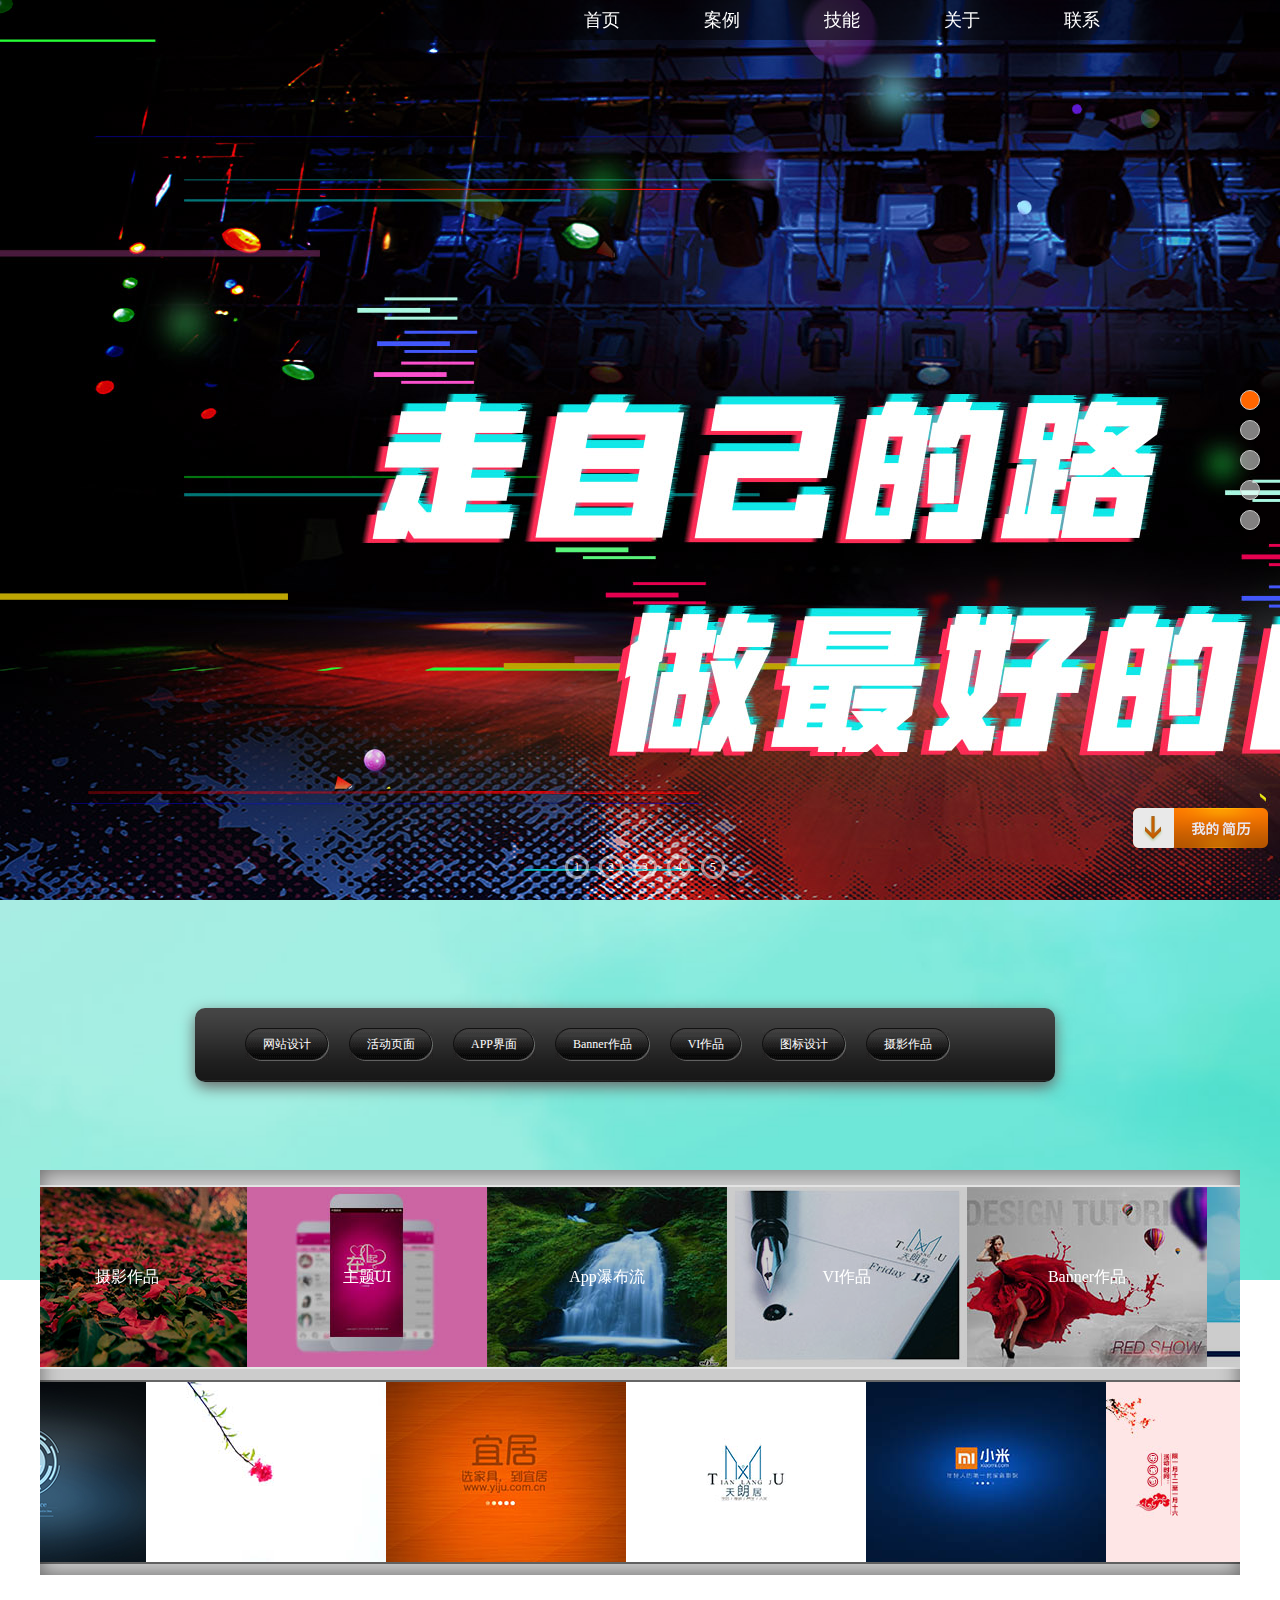
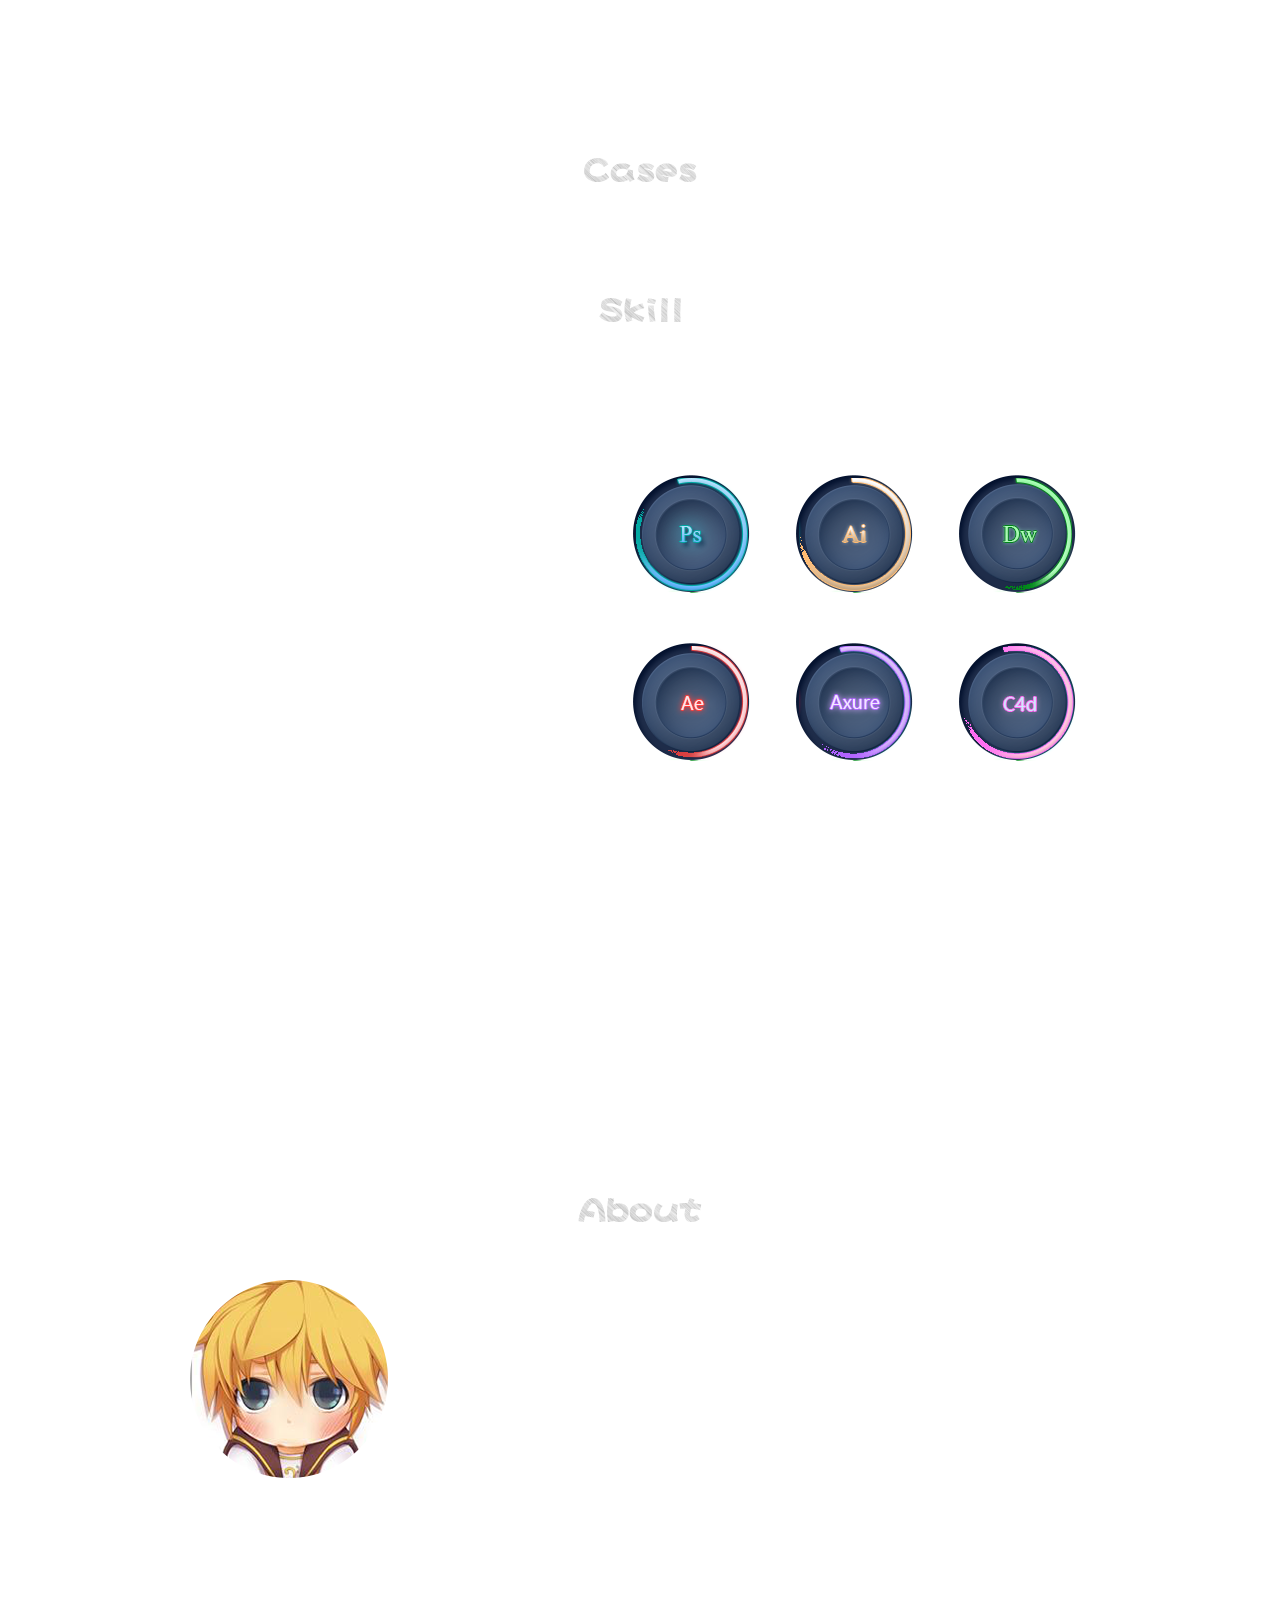
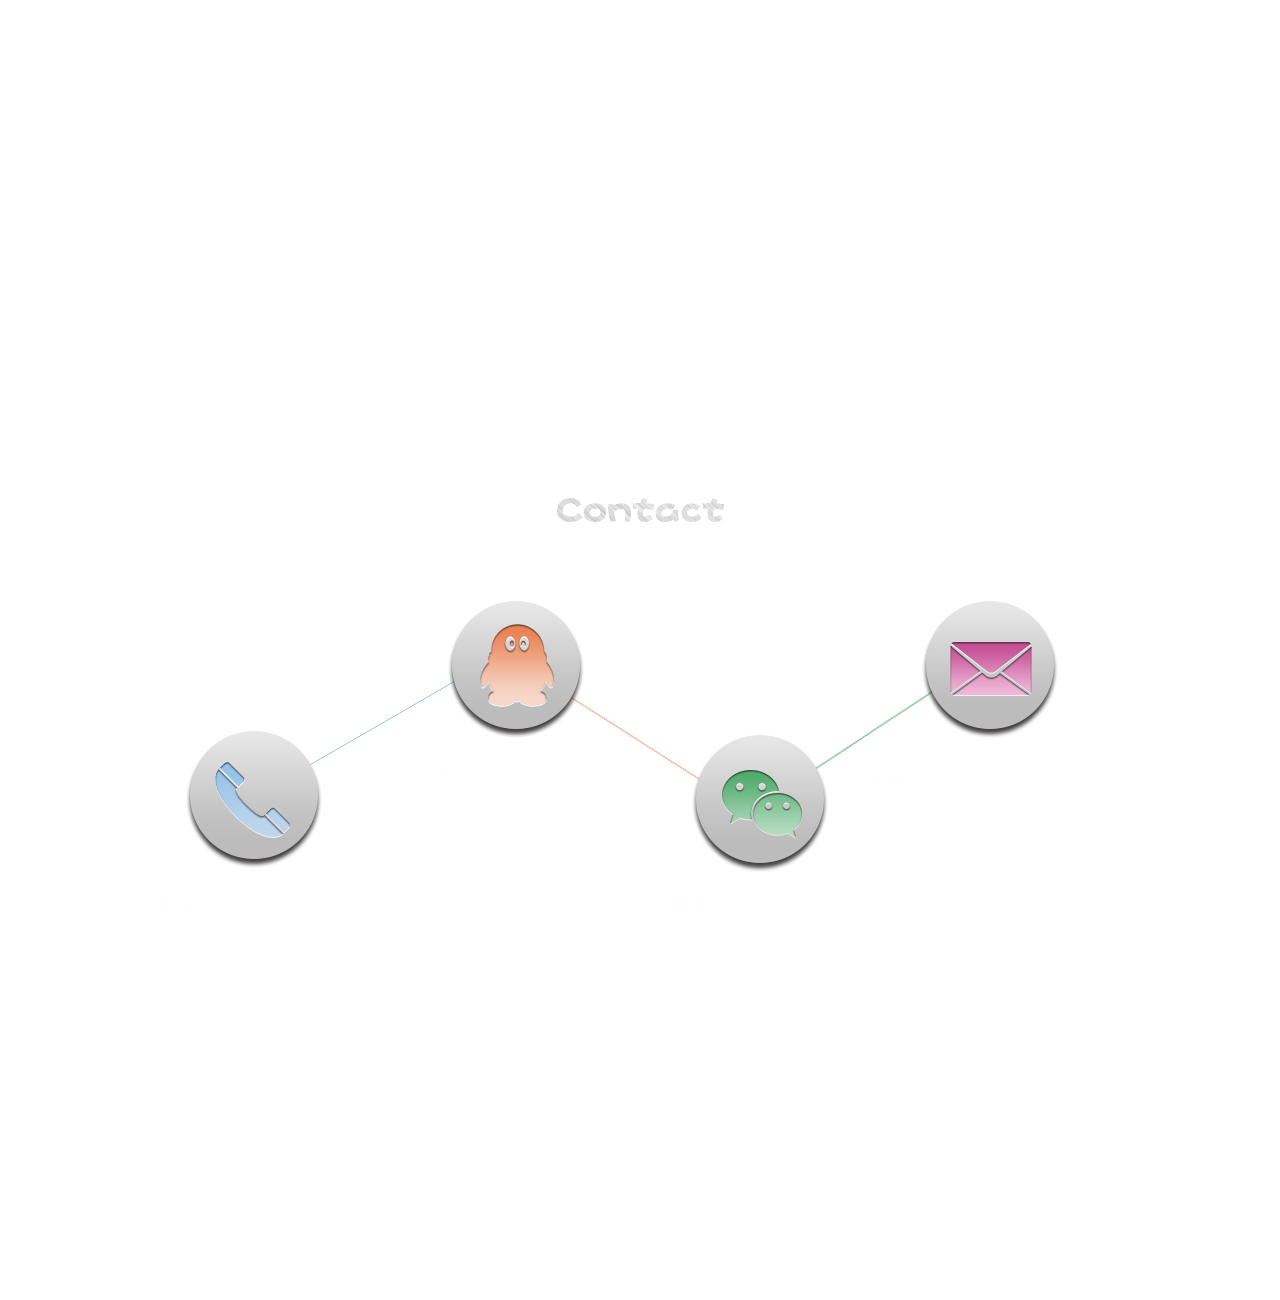
==== commit f08d6e4c: "上传" ====
--- a/index.html
+++ b/index.html
@@ -398,8 +398,6 @@
         <div class="pg4A"><img src="images/about.png" width="960" height="60"></div>
         <div class="pg4Jn"><img src="images/jinengzhanshi.png" width="1224" height="466"></div>
         <div class="pg4Tx"></div>
-        <div class="jianLi"><a href="zhangxingming--resume.docx"><img src="images/anniu.png" width="140"
-                                                                      height="45"></a></div>
     </div>
     <!--页面四结束-->
 
@@ -409,7 +407,11 @@
         <div class="pg5Tb">
             <div class="pg5Tel"></div>
             <div class="pg5Qq"></div>
-            <div class="pg5Weixin"></div>
+            <div class="pg5Weixin">
+                <div class="wx-code">
+                    <img src="images/wxCode.png" alt="">
+                </div>
+            </div>
             <div class="pg5Email"></div>
         </div>
     </div>
@@ -438,7 +440,8 @@
 </div>
 <!--导航开始-->
 
-
+<div class="jianLi">
+    <a target=_blank href="chenjie-Ui.pdf"><img src="images/anniu.png" width="140" height="45"></a>
 </div>
 </body>
 </html>
--- a/css/index.css
+++ b/css/index.css
@@ -275,16 +275,20 @@
     display: none;
 }
 
-.showVi .showviTc {
+.showviTc {
     width: 80px;
     height: 40px;
-    background: rgba(255, 255, 255, 0.5);
+    background: #fff;
     border-radius: 10px;
-    position: absolute;
+    position: relative;
     bottom: 5%;
     right: 10%;
     text-align: center;
     line-height: 40px;
+    color: #000;
+    z-index: 999;
+}
+.showviTc a{
     color: #000;
 }
 
@@ -777,9 +781,9 @@
 .jianLi {
     width: 140px;
     height: 45px;
-    position: absolute;
-    bottom: 10%;
-    right: 15%;
+    position: fixed;
+    bottom: 50px;
+    right:10px;
     cursor: pointer;
 }
 
@@ -788,6 +792,16 @@
     height: 45px;
     display: block;
 }
+.wx{
+    width: 100px;
+    height: 100px;
+    position: relative;
+    left: 20px;
+}
+.wx img{
+    width: 100px;
+    height: 100px;
+}
 
 /*第四页展示结束*/
 /*第五页展示开始*/
@@ -844,6 +858,22 @@
     top: 88px;
     left: 530px;
     cursor: pointer;
+}
+.pg5Tb .pg5Weixin .wx-code{
+    width: 200px;
+    height: 200px;
+    display: none;
+    z-index: 999;
+    position: relative;
+    top: 200px;
+    left: 0;
+}
+.pg5Tb .pg5Weixin:hover .wx-code{
+    display: block;
+}
+.pg5Tb .pg5Weixin .wx-code img{
+    width: 200px;
+    height: 200px;
 }
 
 .pg5Tb .pg5Email {
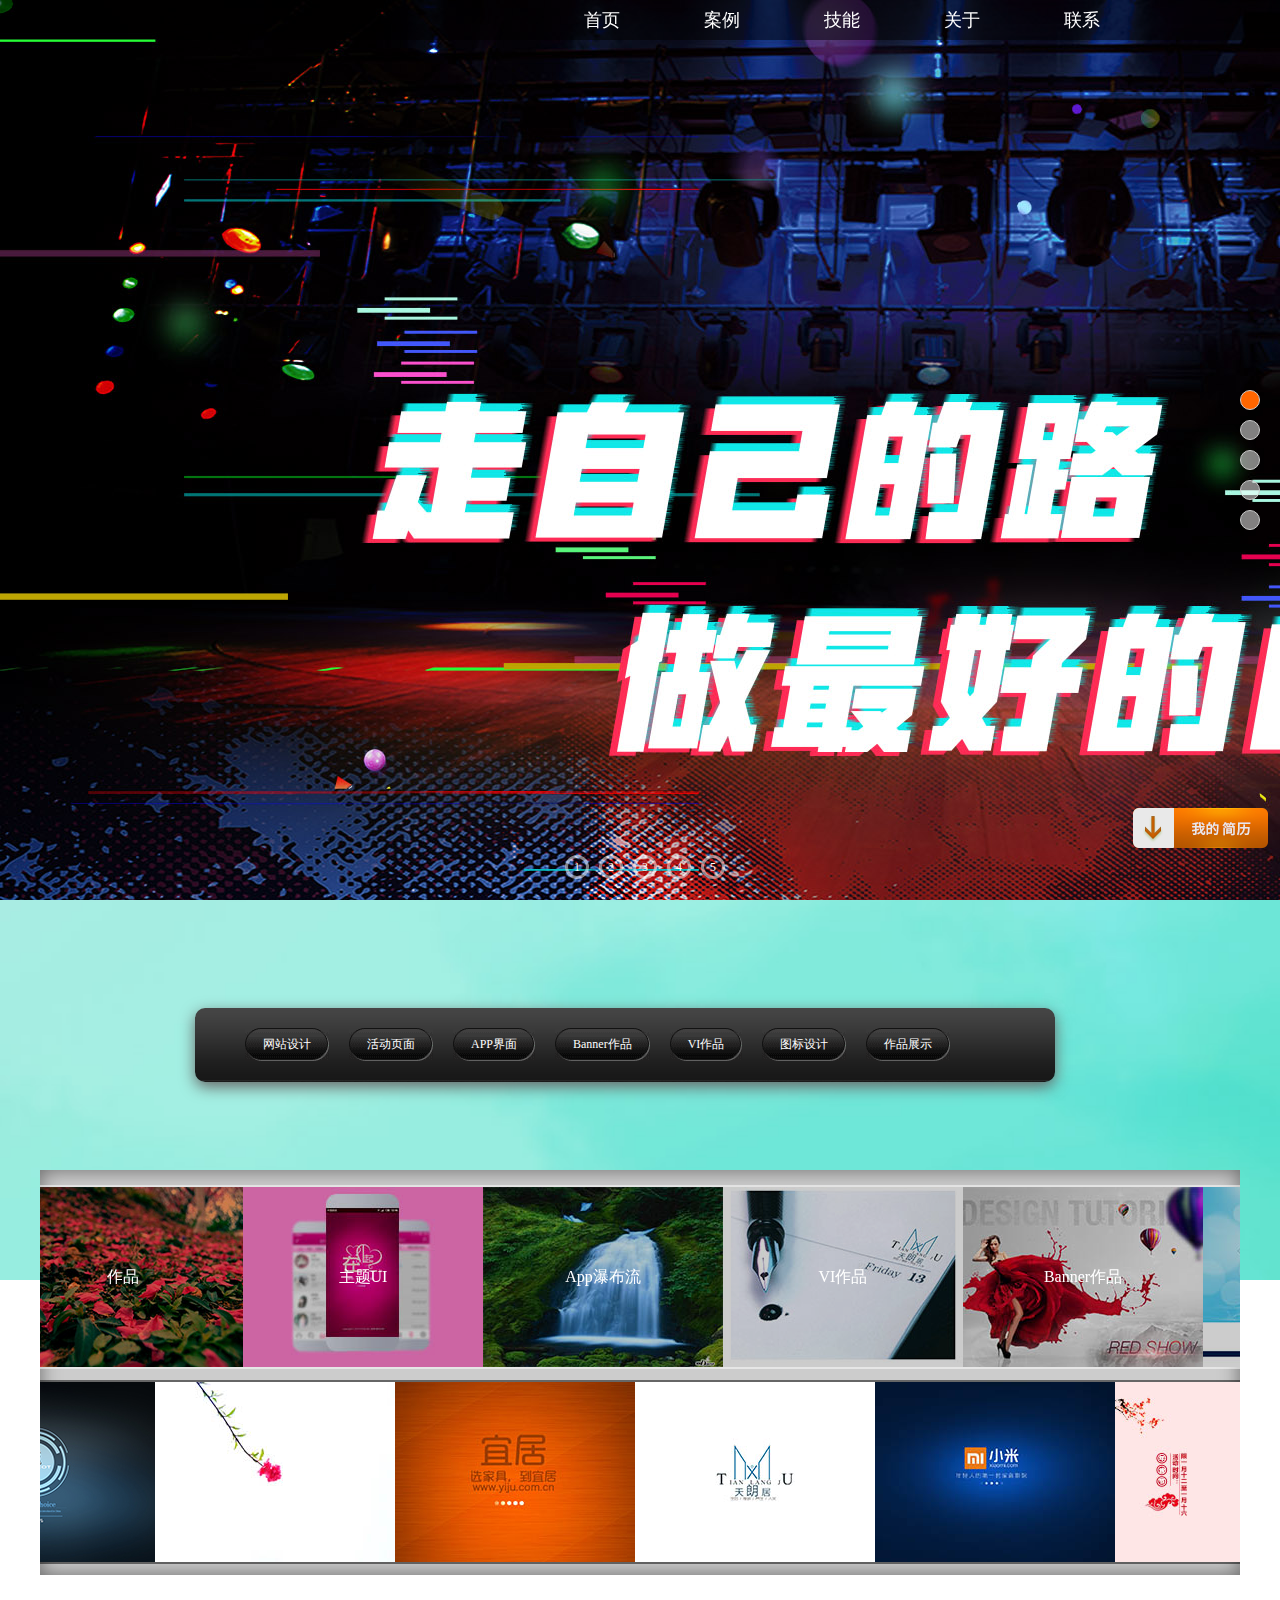
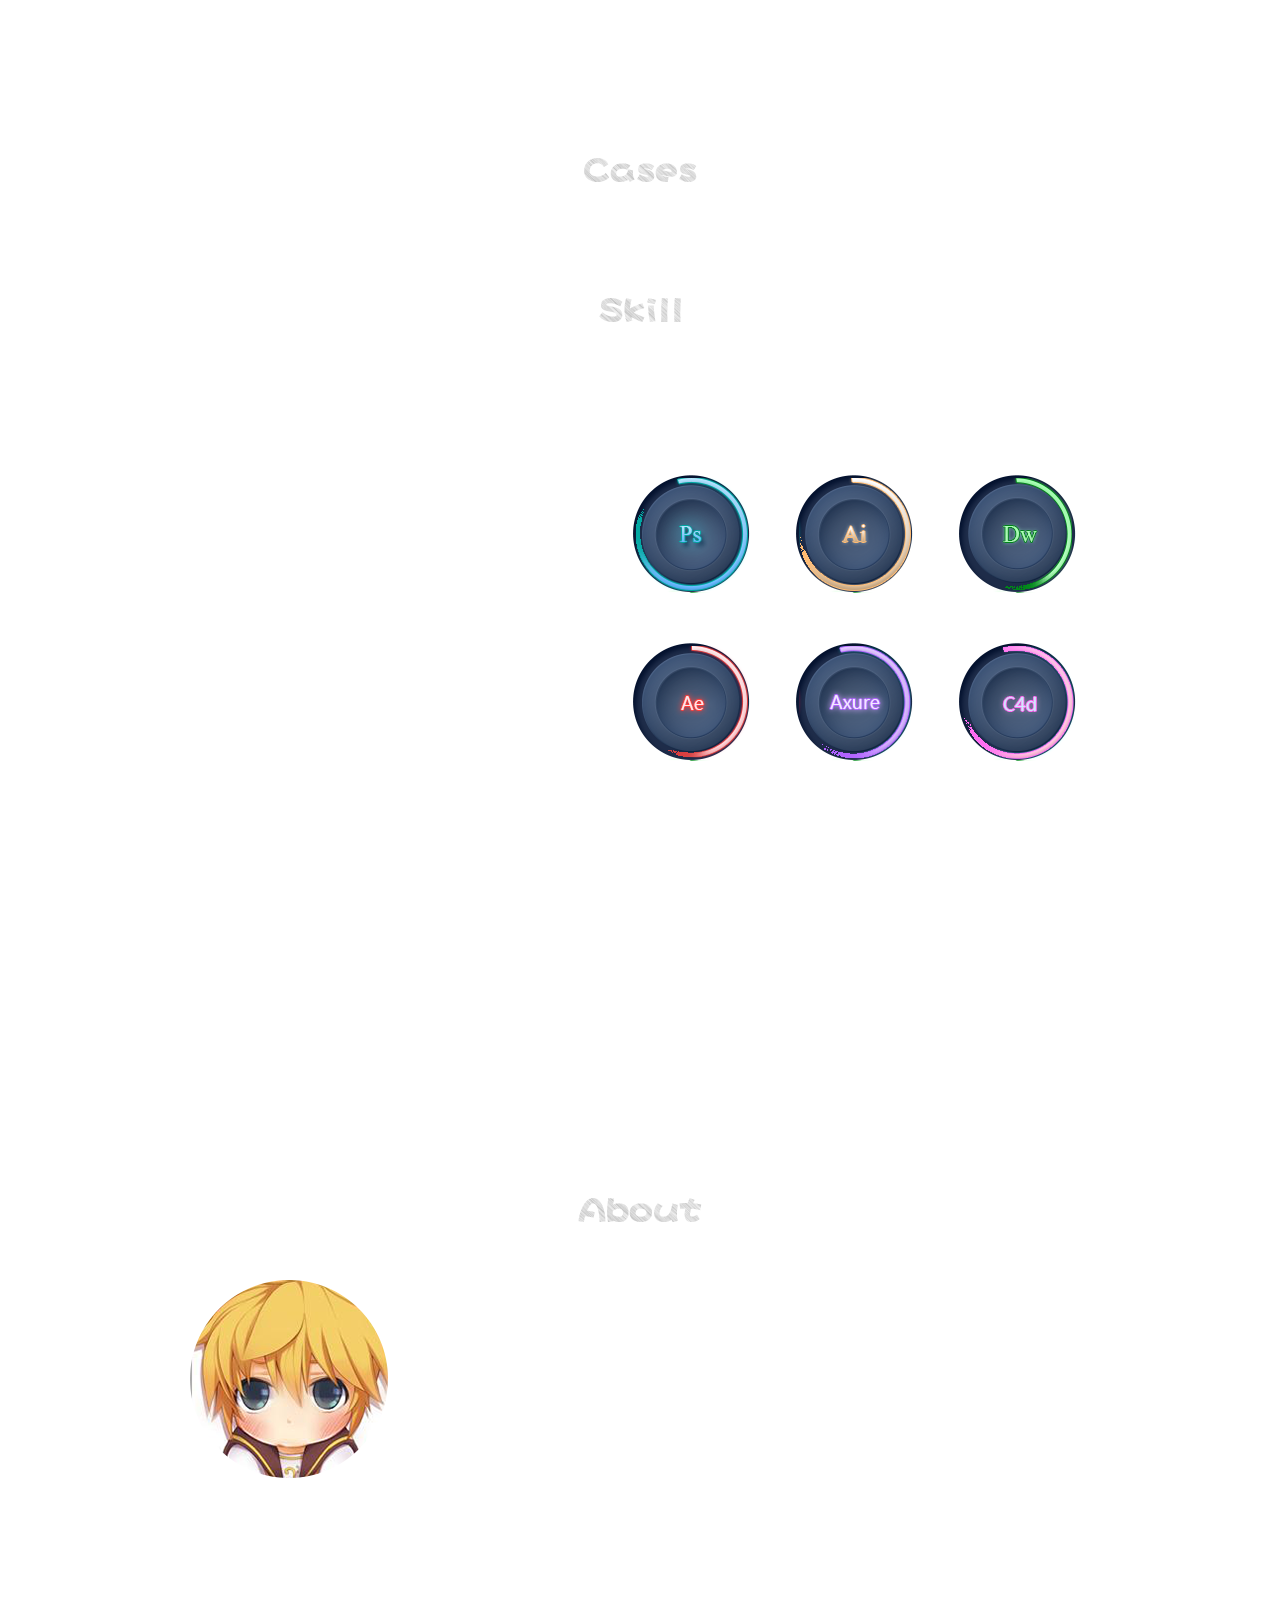
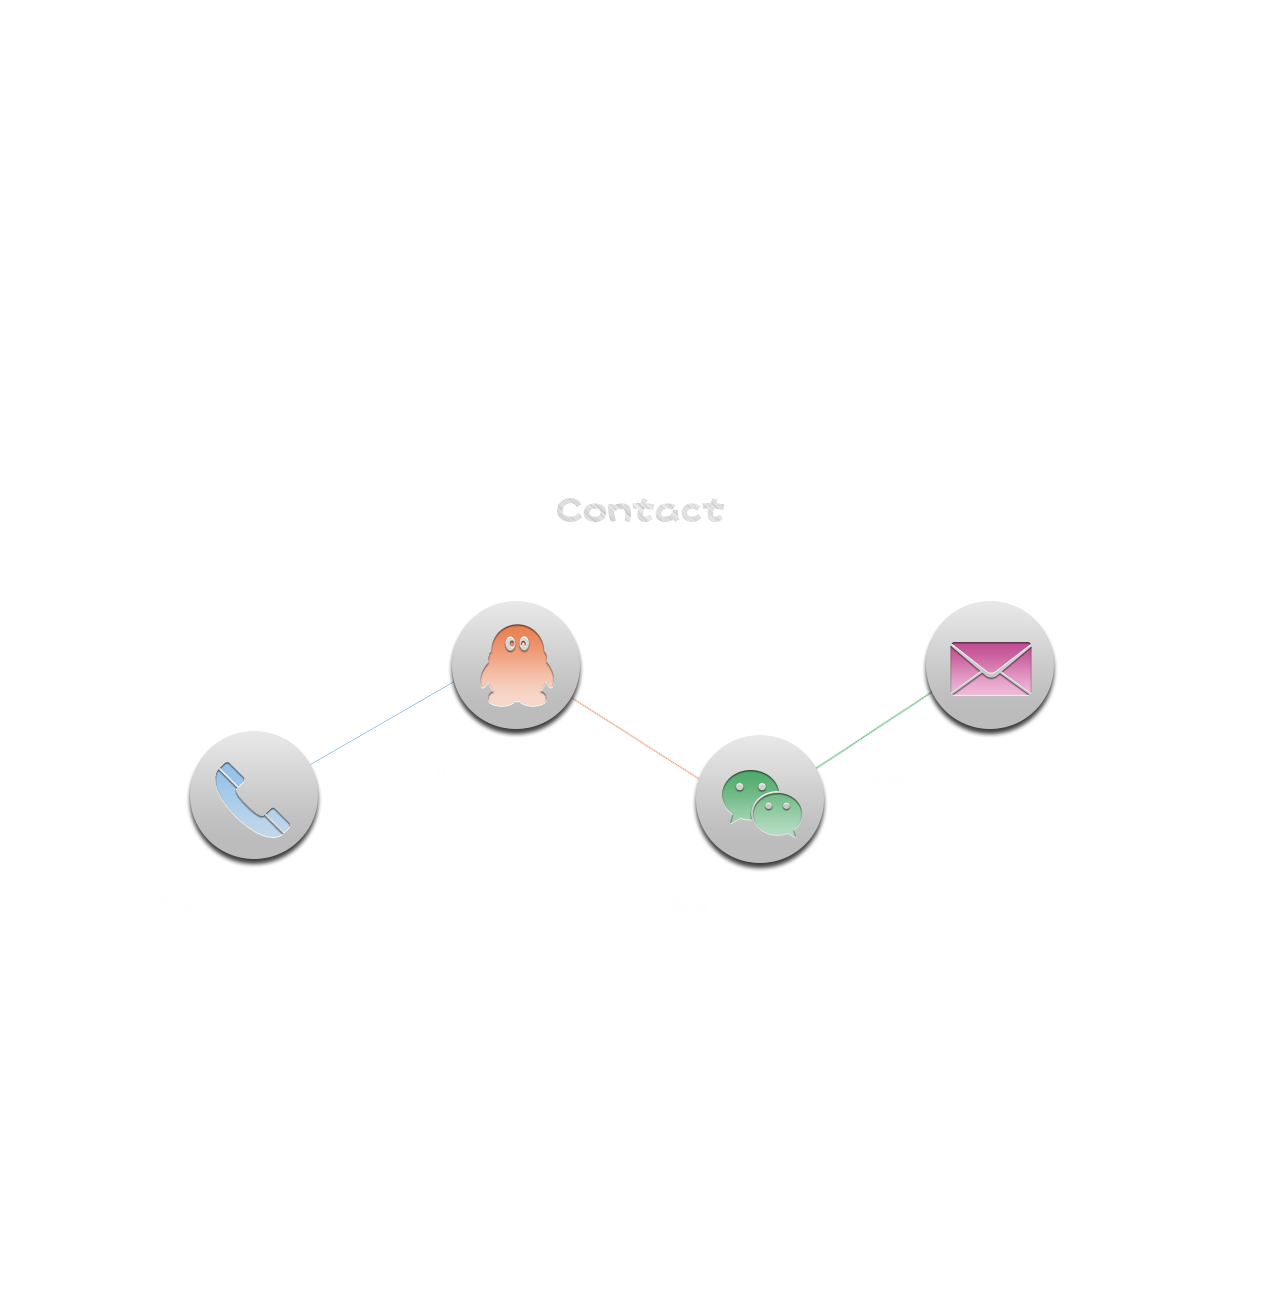
==== commit 3a8eefff: "tijiao" ====
--- a/index.html
+++ b/index.html
@@ -44,7 +44,7 @@
                 <li><a href="#" class="ee"><span>Banner作品</span></a></li>
                 <li><a href="#" class="dd"><span>VI作品</span></a></li>
                 <li><a href="#" class="hh"><span>图标设计</span></a></li>
-                <li class="navLi07"><a href="photo.html" target="_blank"><span>摄影作品</span></a></li>
+                <li class="navLi07"><a href="photo.html" target="_blank"><span>作品展示</span></a></li>
             </ul>
             <figure>
                 <audio src="images/music/a1.mp3"></audio>
@@ -62,7 +62,7 @@
                 <!--无缝链接导航1开始-->
                 <ul class="pg2Up01">
                     <li><a href="photo.html" class="a"><img src="images/small-banner-01.jpg" width="240" height="180">
-                        <p>摄影作品</p></a>
+                        <p>作品</p></a>
                         <div class="heise"></div>
                     </li>
                     <li><a href="app--zhanshi.html" class="b"><img src="images/small-banner-02.jpg" width="240"
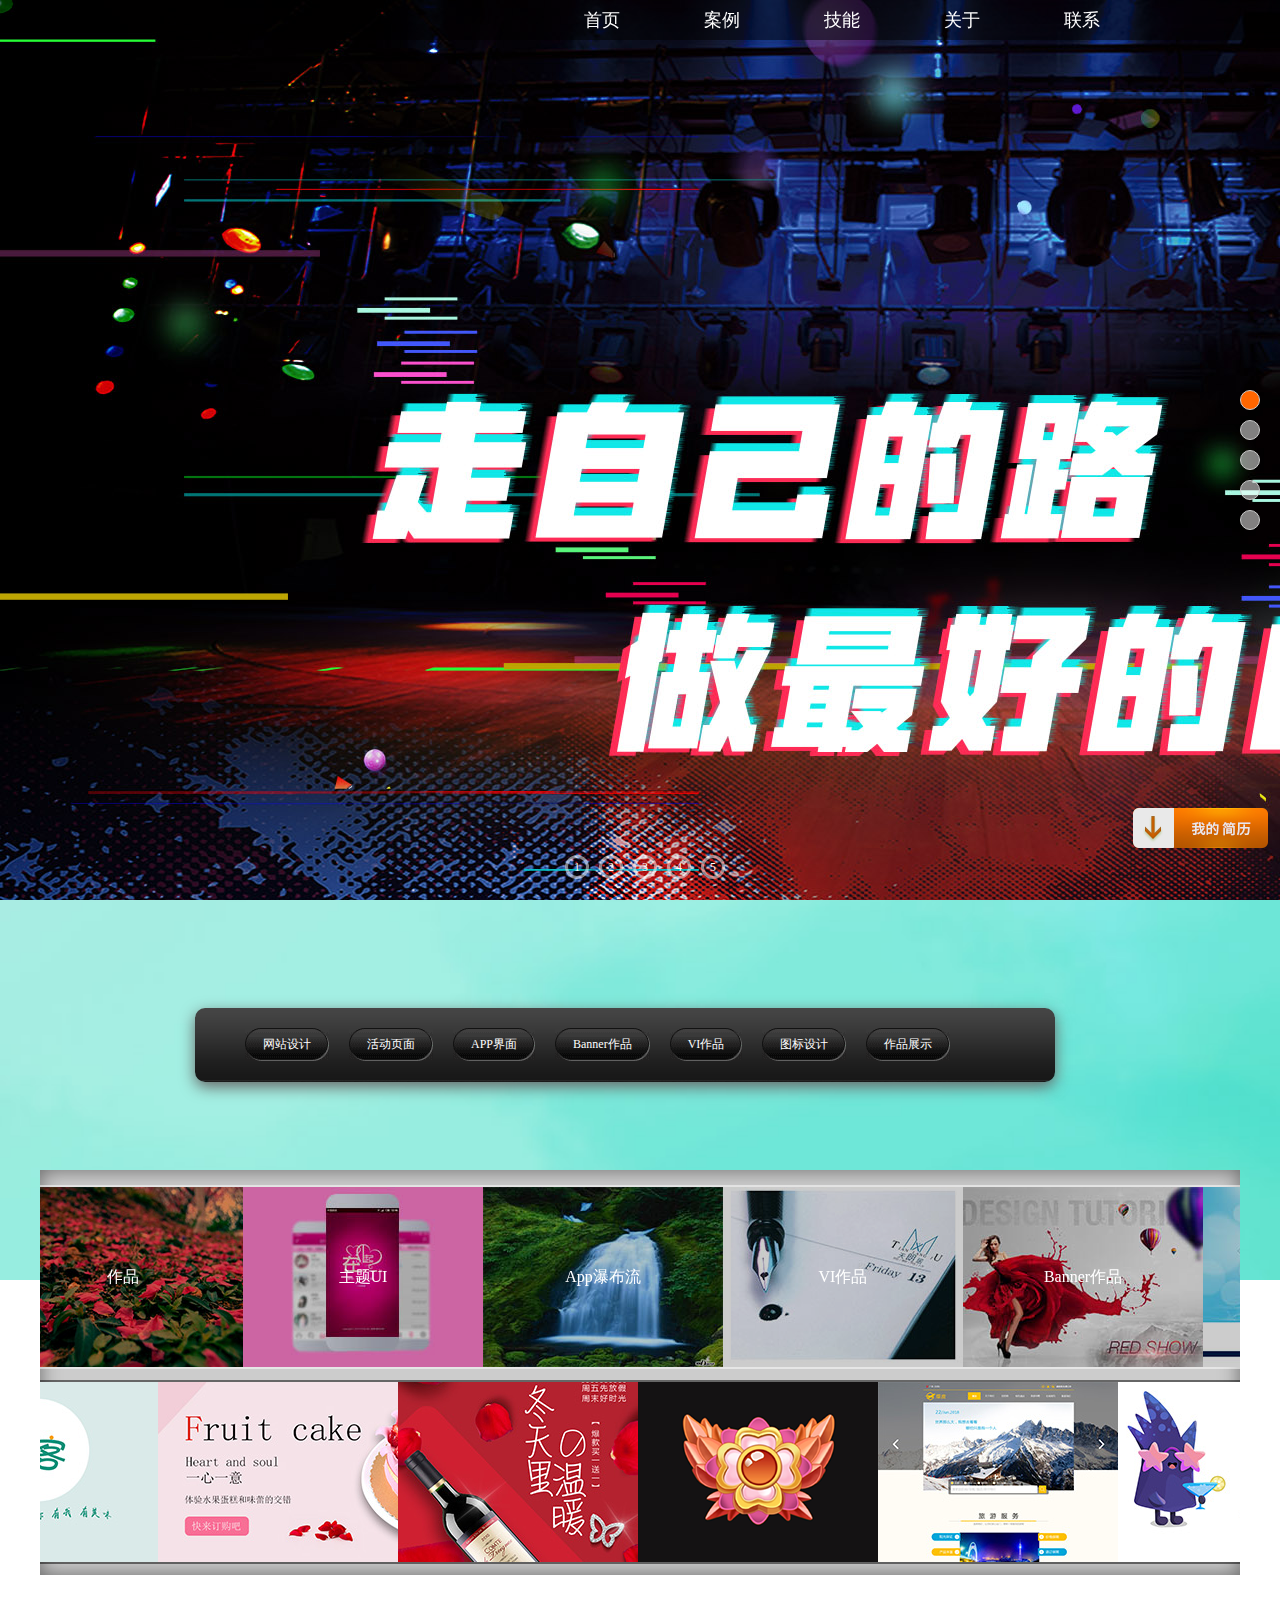
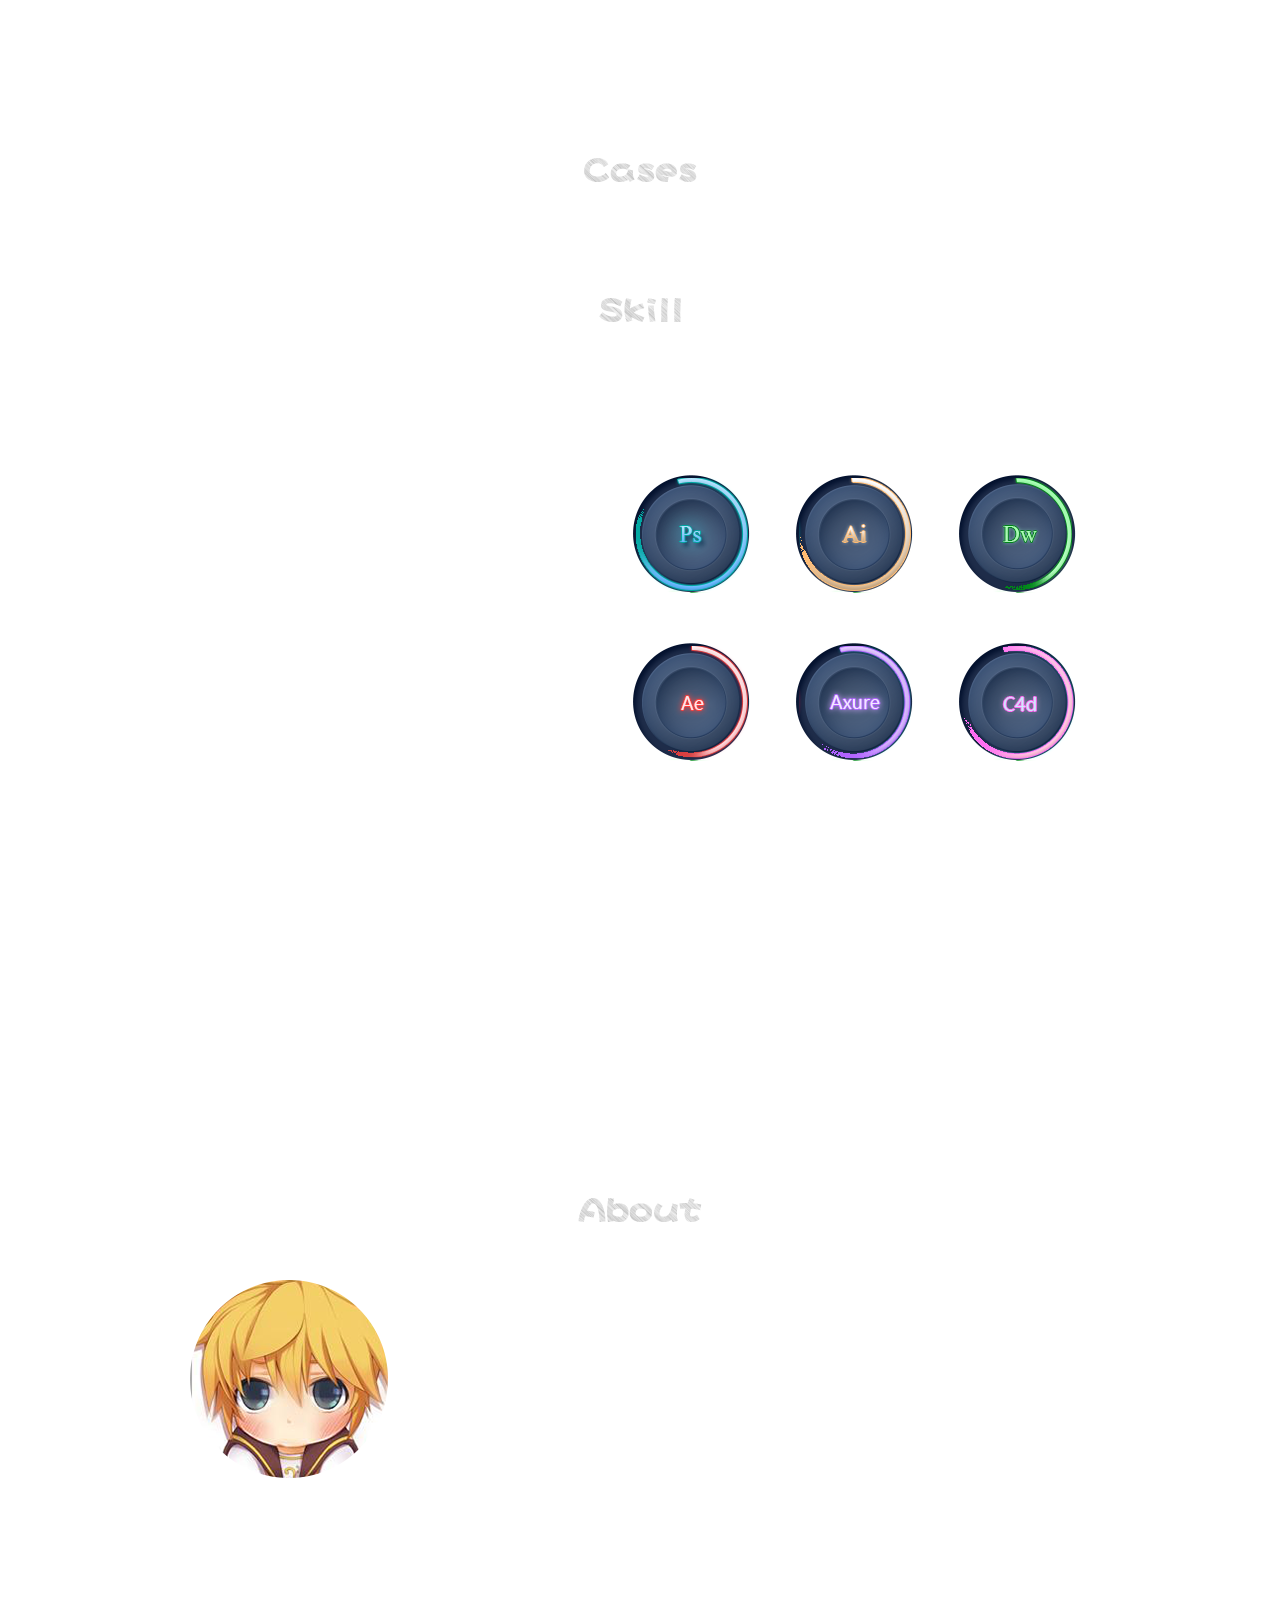
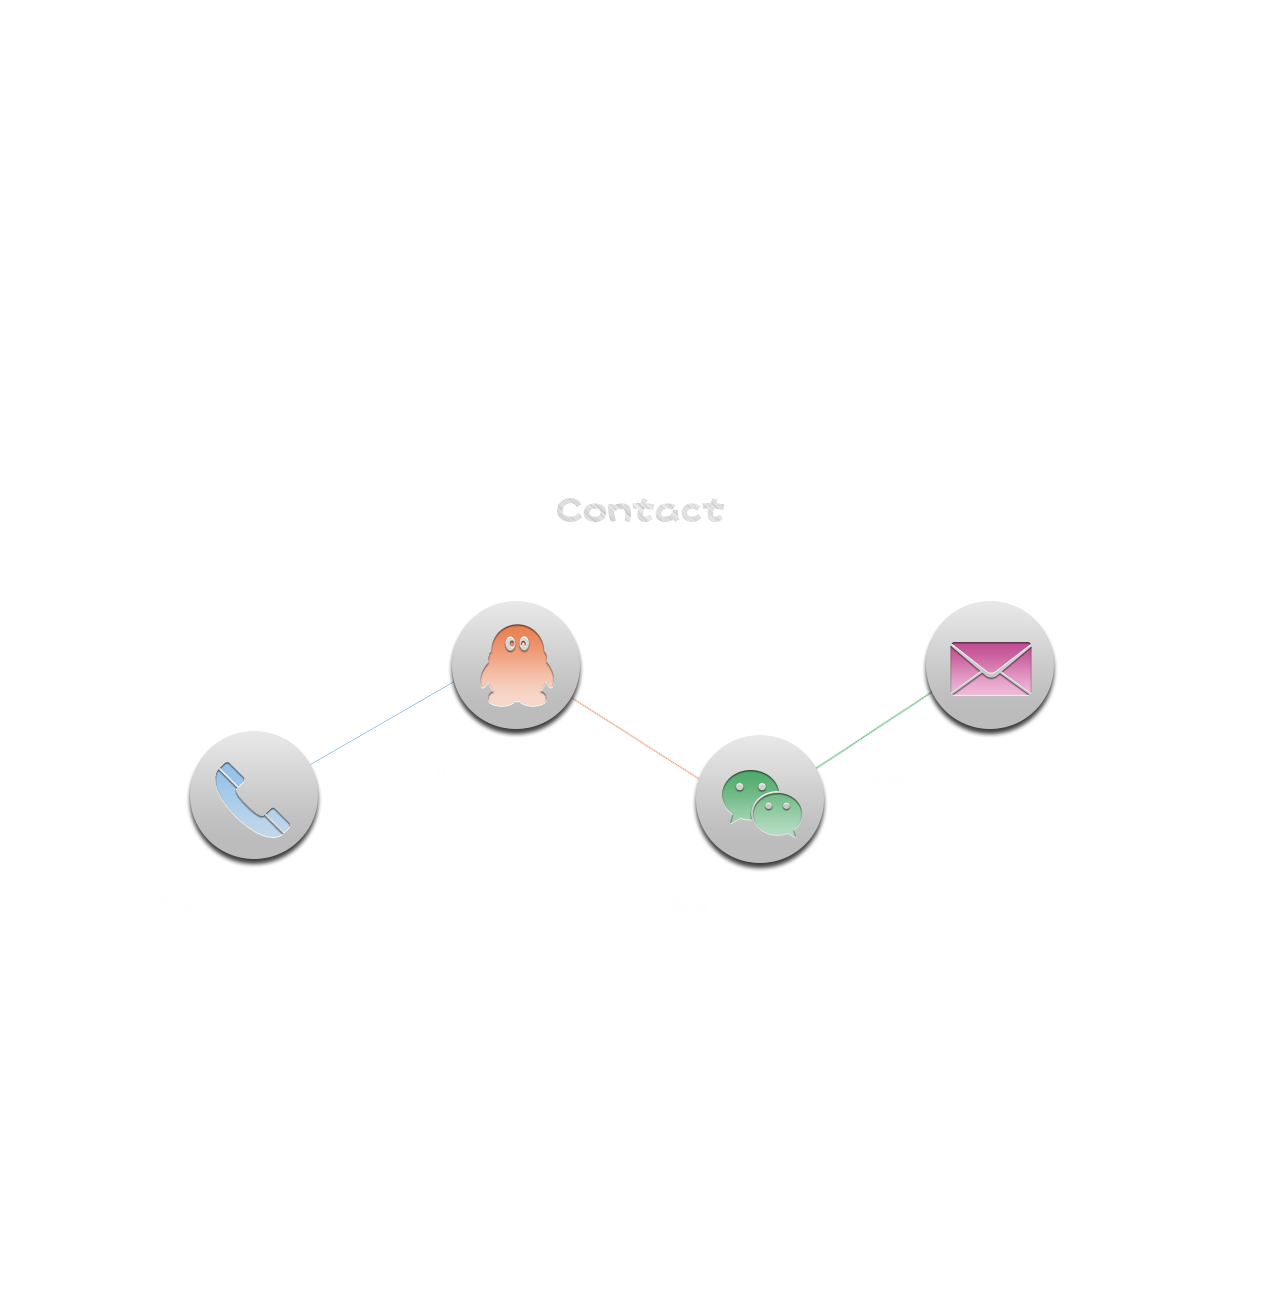
==== commit 15012e9a: "tijiao1、" ====
--- a/index.html
+++ b/index.html
@@ -98,7 +98,7 @@
                     </li>
                     <li><a href="ppl.html" class="c"><img src="images/small-banner02-2.jpg" width="240"
                                                           height="180"></a></li>
-                    <li><a href="javascript:;" class="d"><img src="images/small-banner02-3.jpg" width="240"
+                    <li><a href="javascript:;" class="d"><img src="images/small-banner02-3.png" width="240"
                                                               height="180"></a></li>
                     <li><a href="javascript:;" class="h"><img src="images/small-banner02-4.jpg" width="240"
                                                               height="180"></a></li>
@@ -441,7 +441,7 @@
 <!--导航开始-->
 
 <div class="jianLi">
-    <a target=_blank href="chenjie-Ui.pdf"><img src="images/anniu.png" width="140" height="45"></a>
+    <a target=_blank href="陈洁-ui设计师.pdf"><img src="images/anniu.png" width="140" height="45"></a>
 </div>
 </body>
 </html>
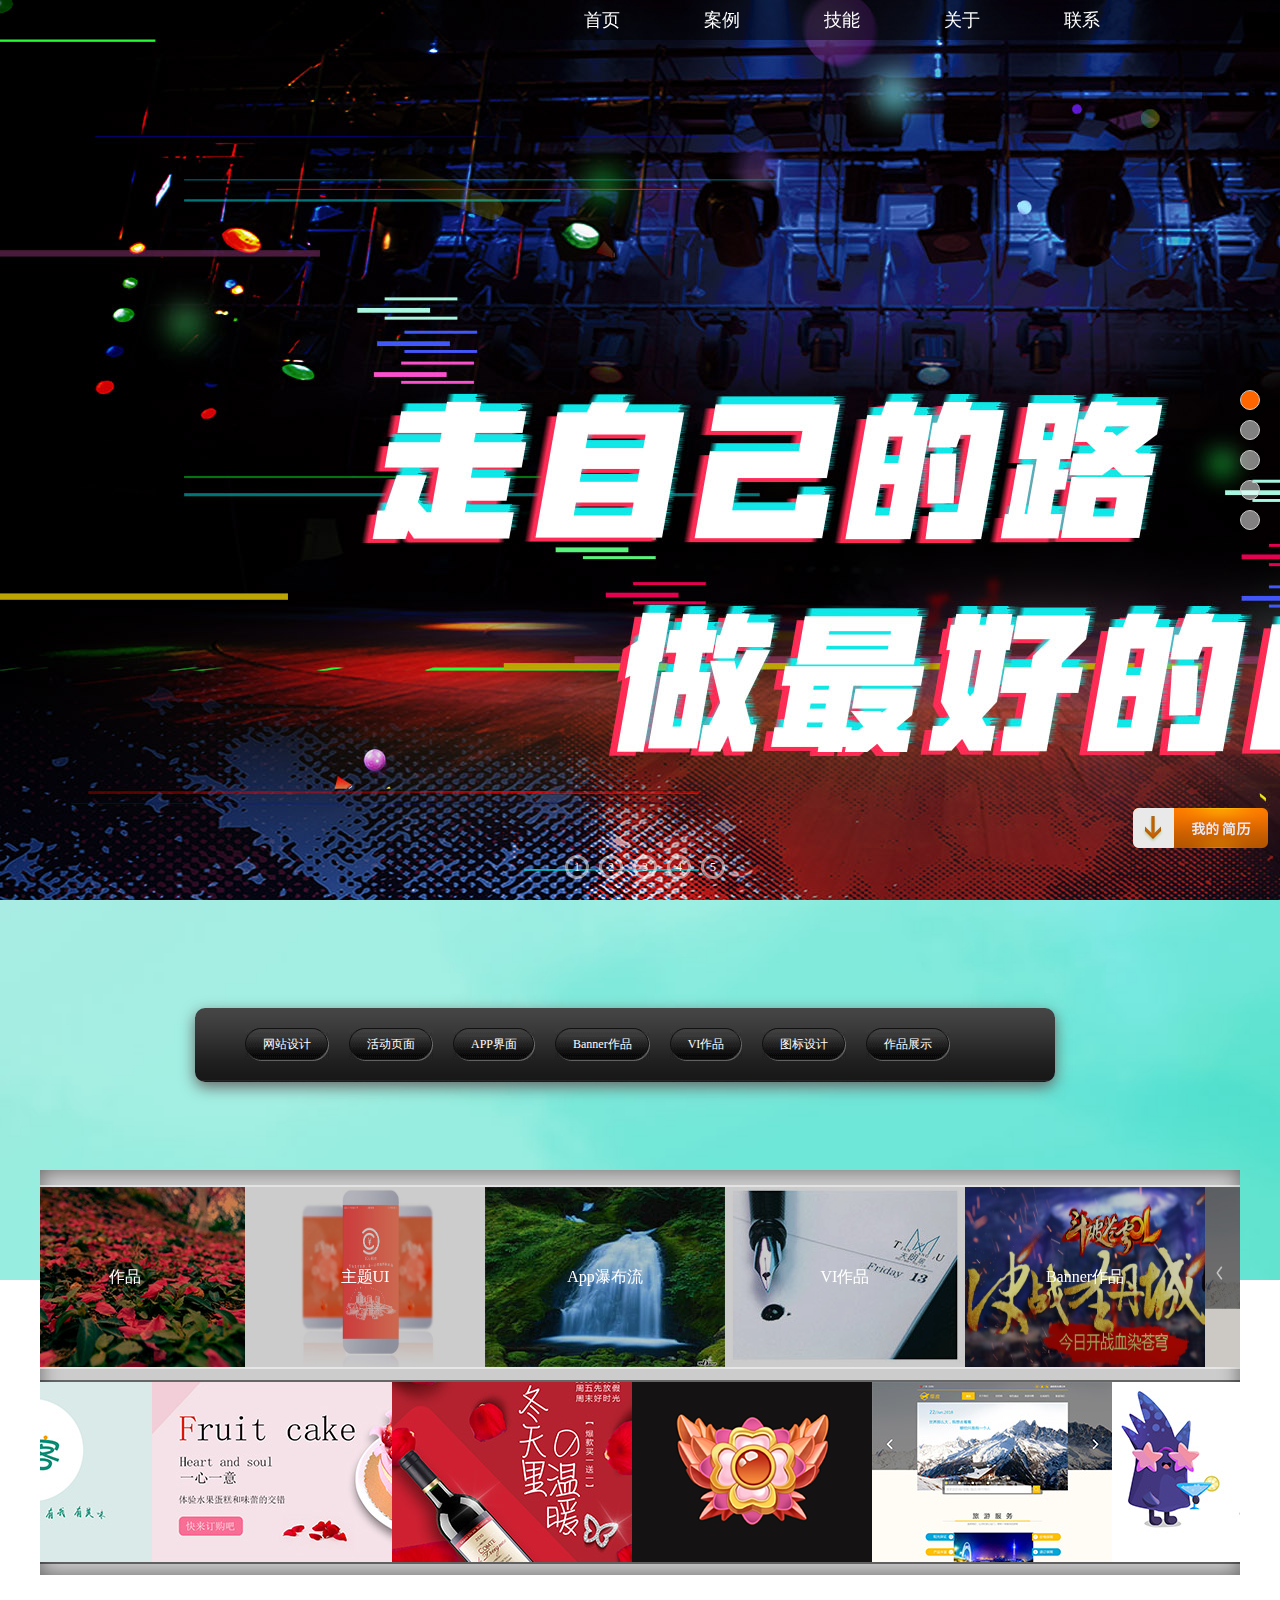
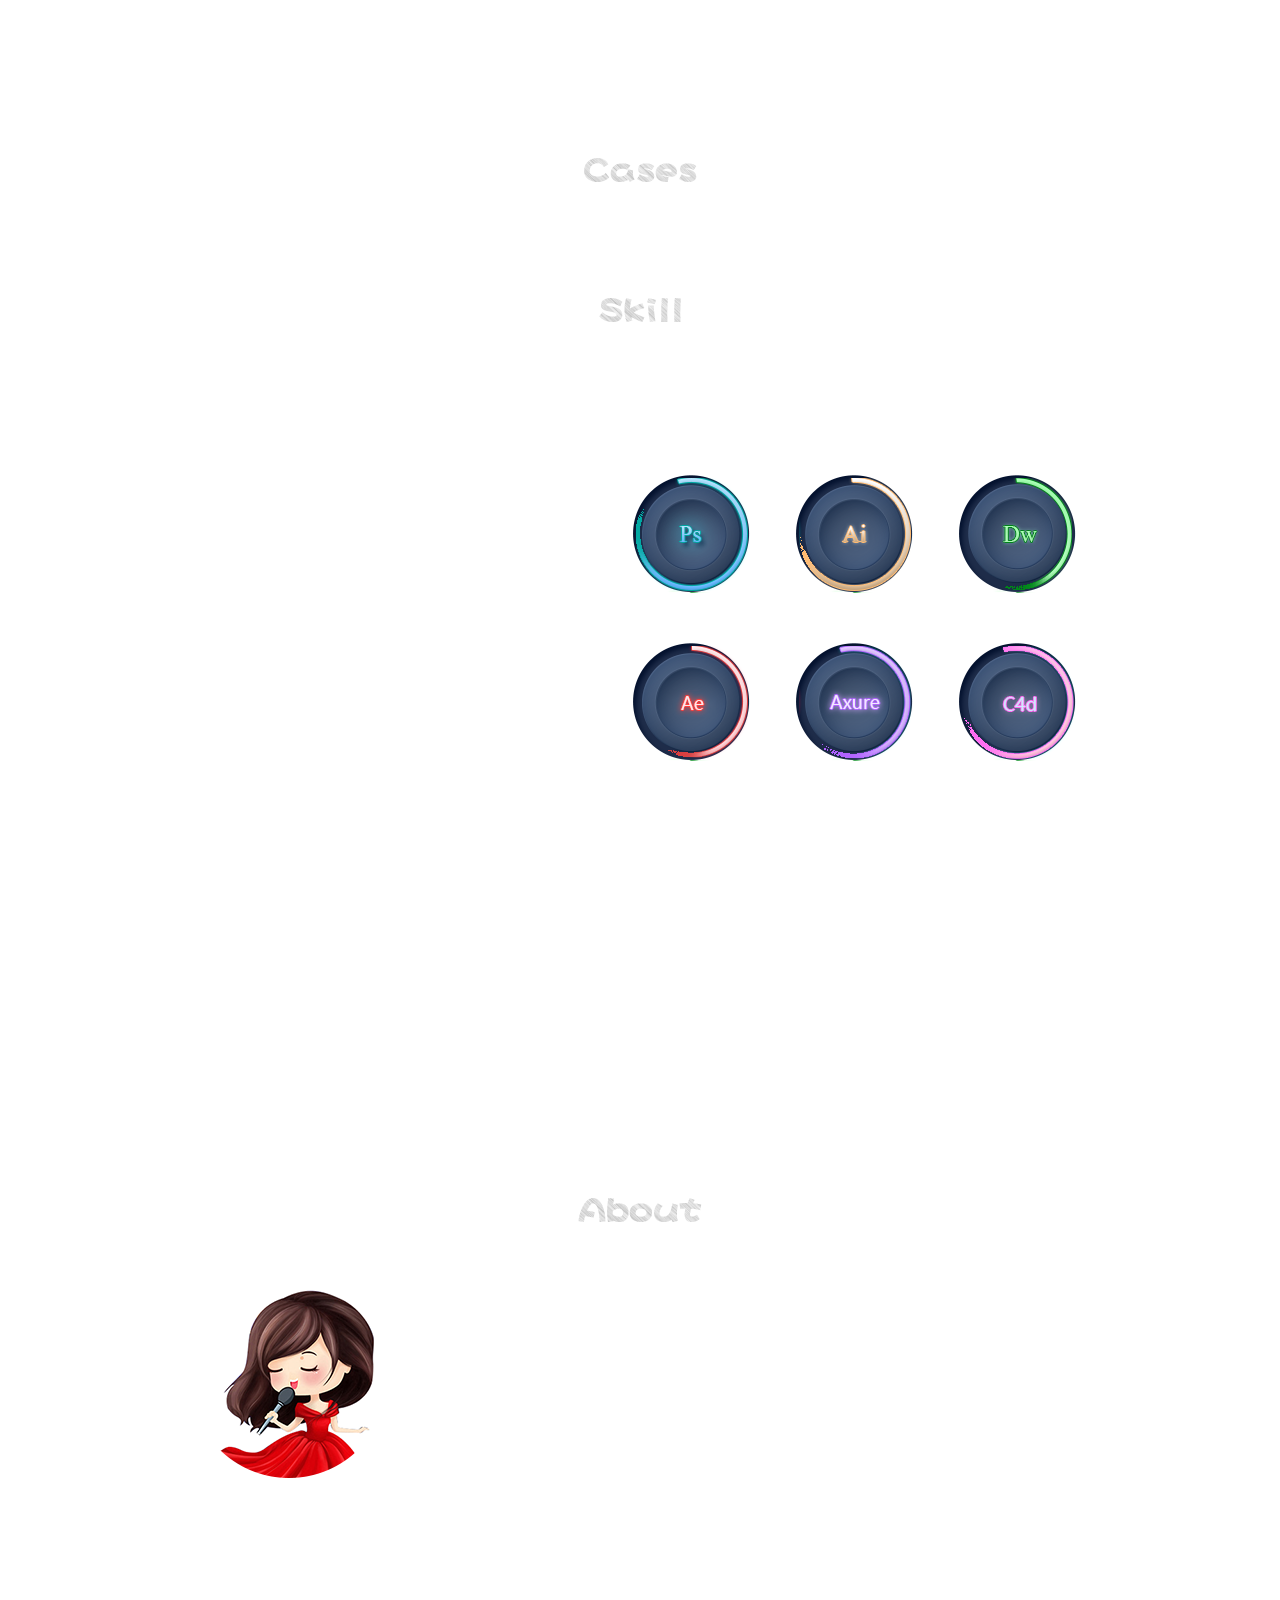
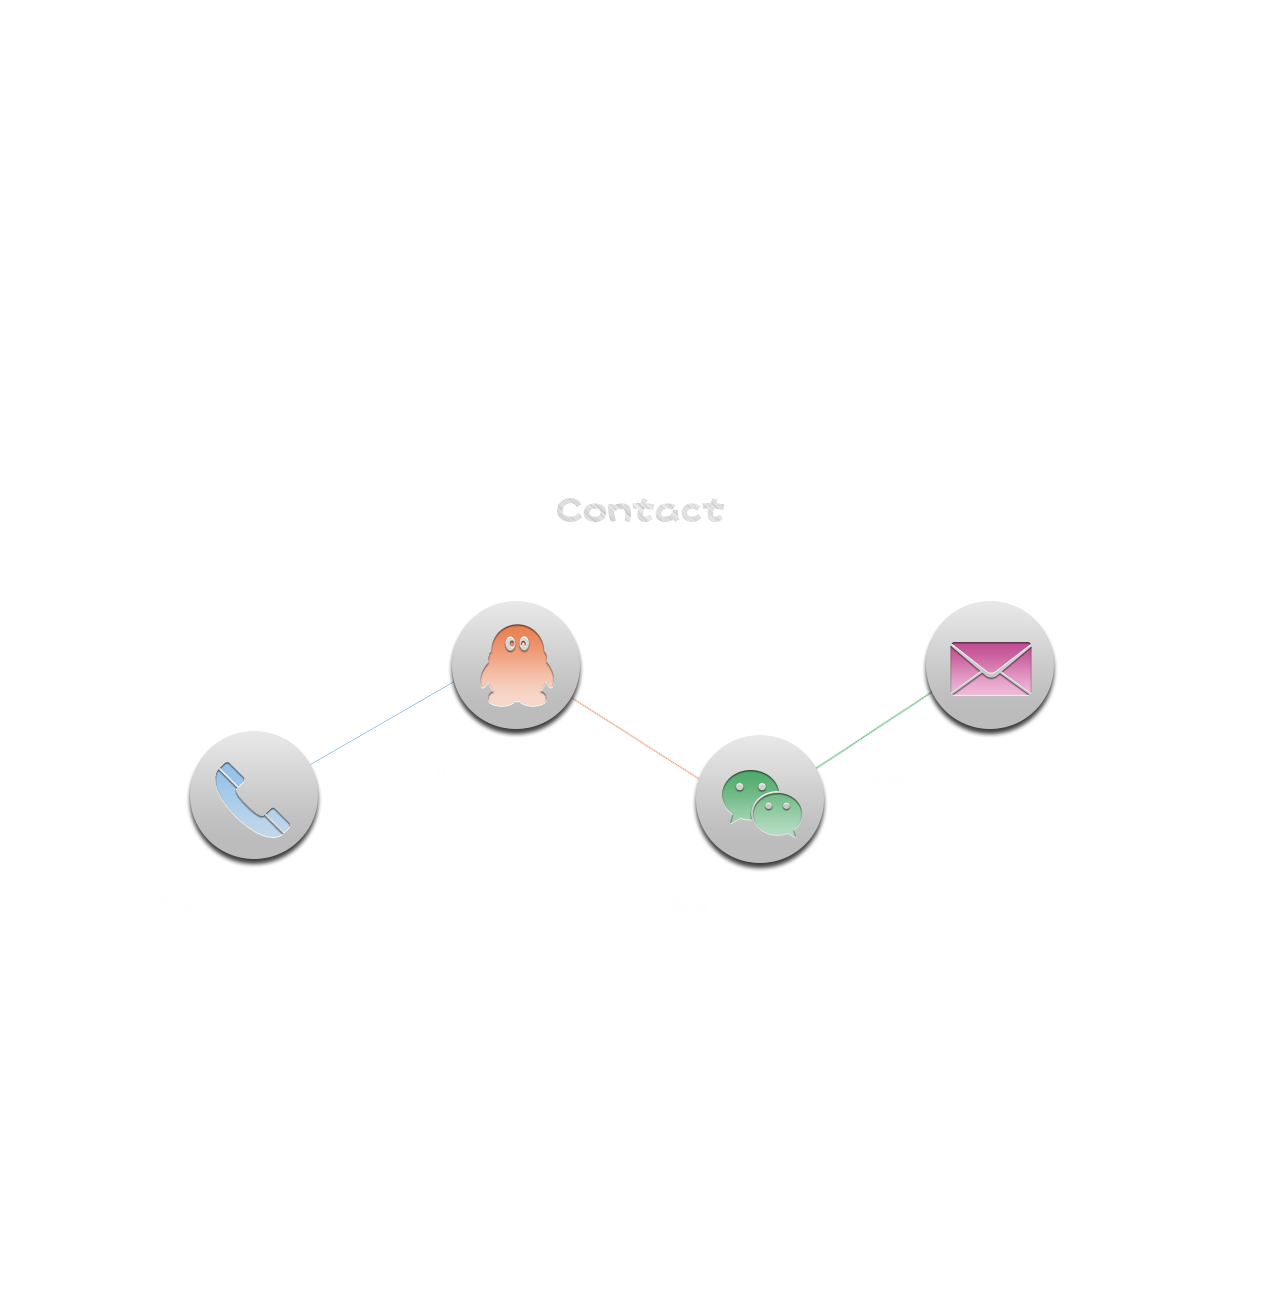
==== commit daa4e5a7: "tijiao" ====
--- a/index.html
+++ b/index.html
@@ -65,12 +65,12 @@
                         <p>作品</p></a>
                         <div class="heise"></div>
                     </li>
-                    <li><a href="app--zhanshi.html" class="b"><img src="images/small-banner-02.jpg" width="240"
+                    <li><a href="app--zhanshi.html" class="b"><img src="images/small-banner-03.jpg" width="240"
                                                                    height="180">
                         <p>主题UI</p></a>
                         <div class="heise"></div>
                     </li>
-                    <li><a href="ppl.html" class="c"><img src="images/small-banner-03.jpg" width="240" height="180">
+                    <li><a href="ppl.html" class="c"><img src="images/small-banner-02.jpg" width="240" height="180">
                         <p>App瀑布流</p></a>
                         <div class="heise"></div>
                     </li>
--- a/css/index.css
+++ b/css/index.css
@@ -280,7 +280,7 @@
     height: 40px;
     background: #fff;
     border-radius: 10px;
-    position: relative;
+    position: absolute;
     bottom: 5%;
     right: 10%;
     text-align: center;
@@ -288,6 +288,7 @@
     color: #000;
     z-index: 999;
 }
+
 .showviTc a{
     color: #000;
 }
